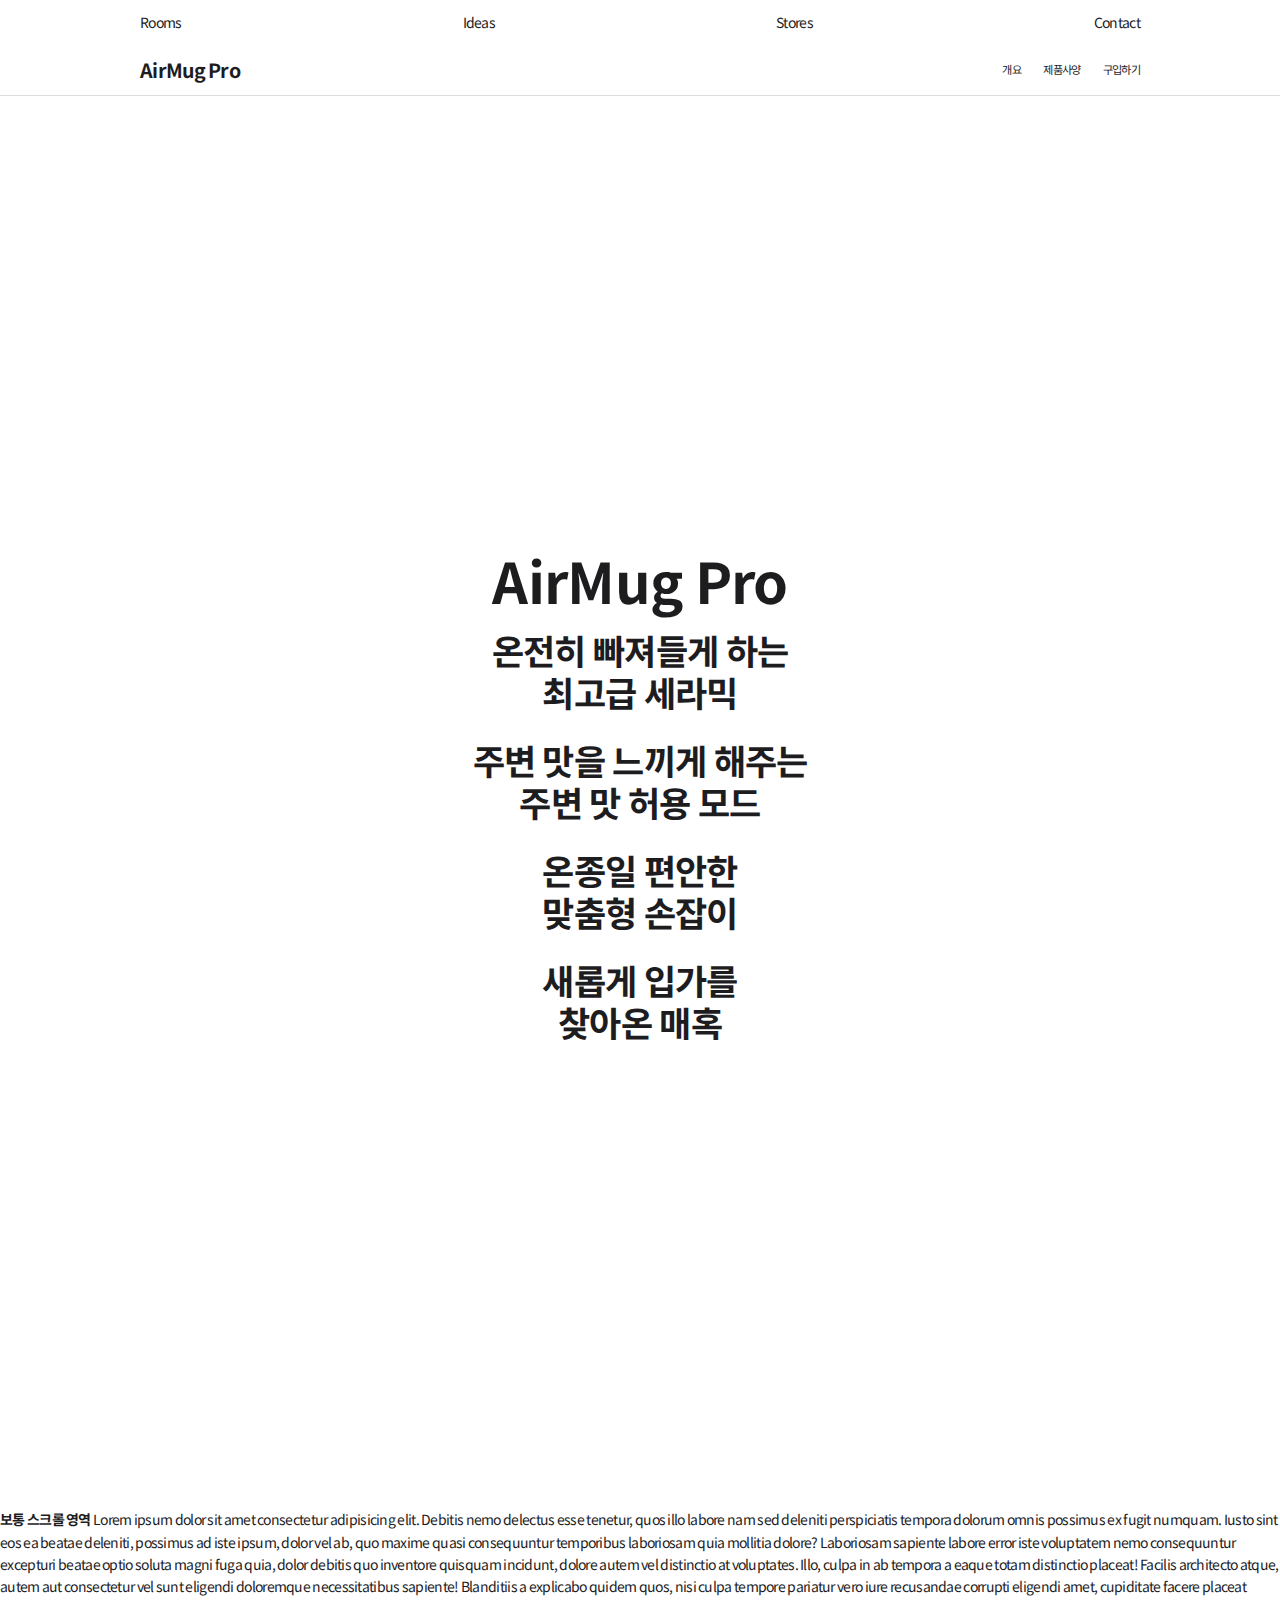
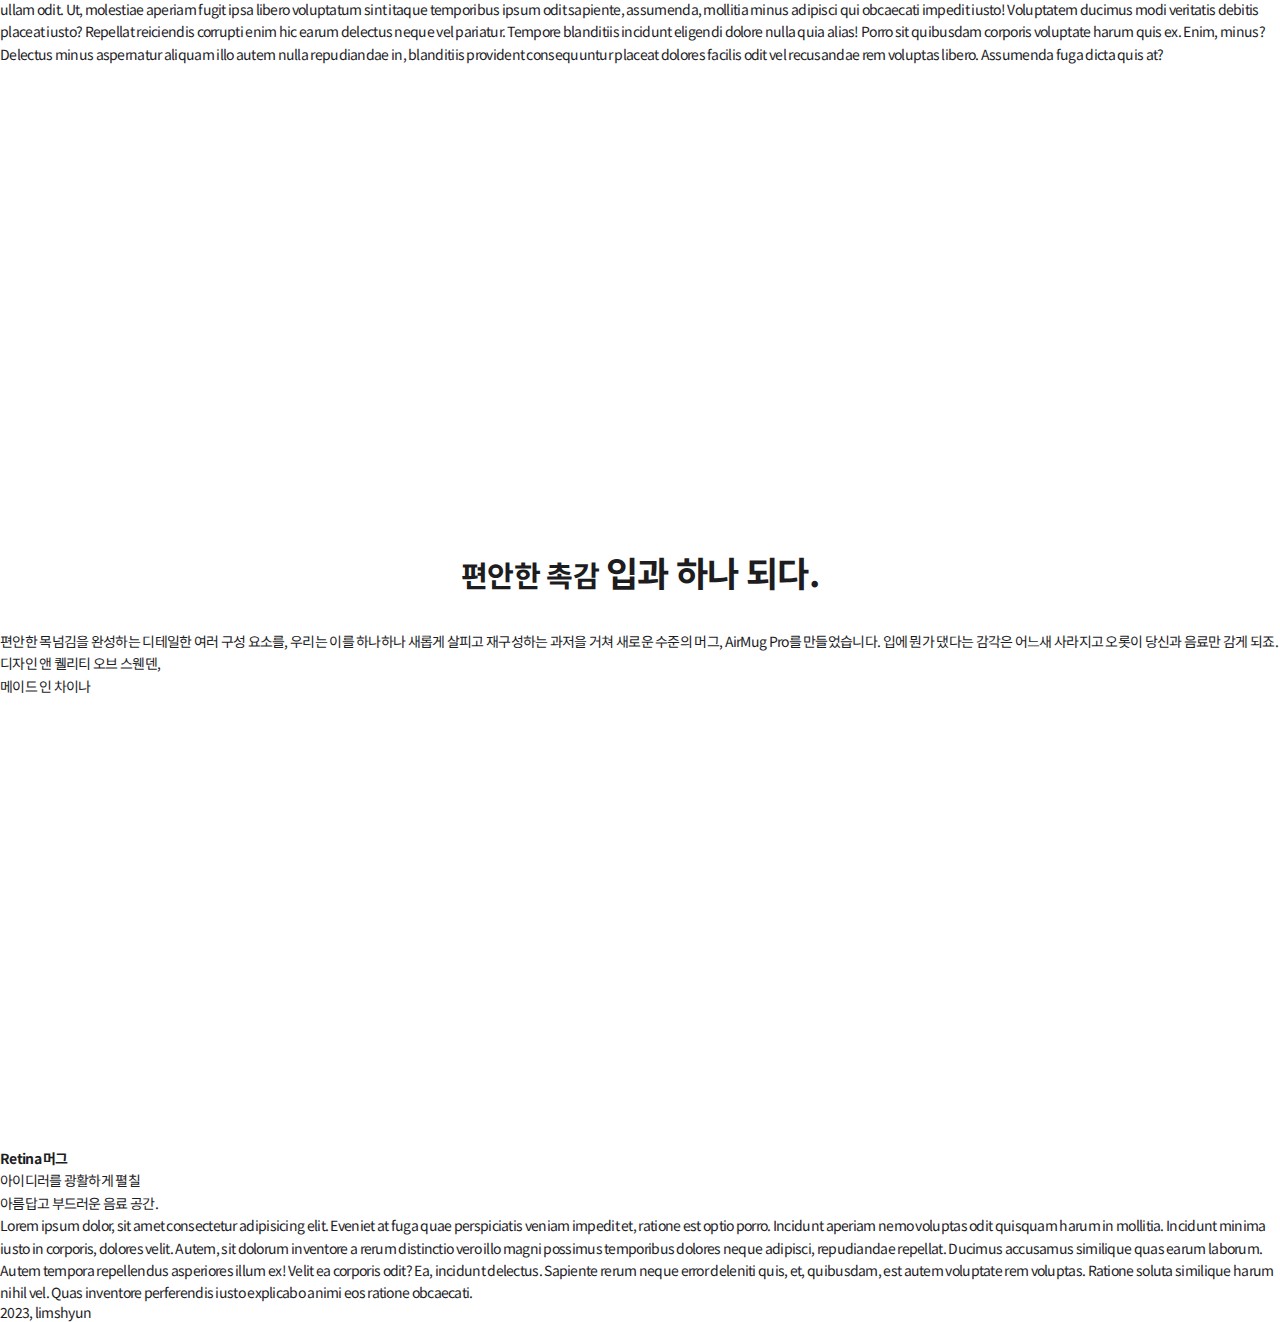
==== apple-clone/index.html @ f014270f "스크롤 인터렉션 구현 작업중" ====
<!DOCTYPE html>
<html>

<head>
    <meta charset="UTF-8">
    <meta name="viewport" content="width=device-width, initial-scale=1.0">
    <meta http-equiv="X-UA-Compatible" content="IE=edge">
    <title>AirMug Pro</title>
    <link rel="preconnect" href="https://fonts.googleapis.com">
    <link rel="preconnect" href="https://fonts.gstatic.com" crossorigin>
    <link href="https://fonts.googleapis.com/css2?family=Noto+Sans+KR:wght@400;900&display=swap" rel="stylesheet">
    <link rel="stylesheet" href="default.css">
    <link rel="stylesheet" href="main.css">
</head>

<body>
    <div class="container">
        <nav class="global-nav">
            <div class="global-nav-links">
                <a href="" class="global-nav-item">Rooms</a>
                <a href="" class="global-nav-item">Ideas</a>
                <a href="" class="global-nav-item">Stores</a>
                <a href="" class="global-nav-item">Contact</a>
            </div>
        </nav>
        <nav class="local-nav">
            <div class="local-nav-links">
                <a href="#" class="product-name">AirMug Pro</a>
                <a href="#">개요</a>
                <a href="#">제품사양</a>
                <a href="#">구입하기</a>
            </div>
        </nav>

        <!-- 첫 번째 섹션 -->
        <section class="scroll-section" id="scroll-section-0">
            <h1>AirMug Pro</h1>
            <div class="sticky-elem main-massage">
                <p>온전히 빠져들게 하는<br>최고급 세라믹</p>
            </div>
            <div class="sticky-elem main-massage">
                <p>주변 맛을 느끼게 해주는<br>주변 맛 허용 모드</p>
            </div>
            <div class="sticky-elem main-massage">
                <p>온종일 편안한<br>맞춤형 손잡이</p>
            </div>
            <div class="sticky-elem main-massage">
                <p>새롭게 입가를<br>찾아온 매혹</p>
            </div>
        </section>
    
         <!-- 두 번째 섹션 -->
        <section class="scroll-section" id="scroll-section-1">
            <p>
                <strong>보통 스크롤 영역</strong>
                Lorem ipsum dolor sit amet consectetur adipisicing elit. Debitis nemo delectus esse tenetur, quos illo labore nam sed deleniti perspiciatis tempora dolorum omnis possimus ex fugit numquam. Iusto sint eos ea beatae deleniti, possimus ad iste ipsum, dolor vel ab, quo maxime quasi consequuntur temporibus laboriosam quia mollitia dolore? Laboriosam sapiente labore error iste voluptatem nemo consequuntur excepturi beatae optio soluta magni fuga quia, dolor debitis quo inventore quisquam incidunt, dolore autem vel distinctio at voluptates. Illo, culpa in ab tempora a eaque totam distinctio placeat! Facilis architecto atque, autem aut consectetur vel sunt eligendi doloremque necessitatibus sapiente! Blanditiis a explicabo quidem quos, nisi culpa tempore pariatur vero iure recusandae corrupti eligendi amet, cupiditate facere placeat ullam odit. Ut, molestiae aperiam fugit ipsa libero voluptatum sint itaque temporibus ipsum odit sapiente, assumenda, mollitia minus adipisci qui obcaecati impedit iusto! Voluptatem ducimus modi veritatis debitis placeat iusto? Repellat reiciendis corrupti enim hic earum delectus neque vel pariatur. Tempore blanditiis incidunt eligendi dolore nulla quia alias! Porro sit quibusdam corporis voluptate harum quis ex. Enim, minus? Delectus minus aspernatur aliquam illo autem nulla repudiandae in, blanditiis provident consequuntur placeat dolores facilis odit vel recusandae rem voluptas libero. Assumenda fuga dicta quis at?
            </p>
        </section>

         <!-- 세 번째 섹션 -->
        <section class="scroll-section" id="scroll-section-2">
            <div class="stick-elem main-massage">
                <p>
                    <small>편안한 촉감</small>
                    입과 하나 되다.
                </p>
            </div>
            <div class="stick-elem desc-massage">
                <p>
                    편안한 목넘김을 완성하는 디테일한 여러 구성 요소를, 우리는 이를 하나하나 새롭게 살피고 재구성하는 과저을 거쳐 새로운 수준의 머그, AirMug Pro를 만들었습니다. 입에 뭔가 댔다는 감각은 어느새 사라지고 오롯이 당신과 음료만 감게 되죠.
                </p>
                <div class="pin"></div>
            </div>
            <div class="stick-elem desc-massage">
                <p>
                    디자인 앤 퀠리티 오브 스웬덴,<br>메이드 인 차이나
                </p>
                <div class="pin"></div>
            </div>
        </section>

         <!-- 네 번째 섹션 -->
        <section class="scroll-section" id="scroll-section-3">
            <p class="mid-massage">
                <strong>Retina 머그</strong><br>
                아이디러를 광활하게 펼칠<br>
                아름답고 부드러운 음료 공간.
            </p>
            <p class="canvas-caption">
                Lorem ipsum dolor, sit amet consectetur adipisicing elit. Eveniet at fuga quae perspiciatis veniam impedit et, ratione est optio porro. Incidunt aperiam nemo voluptas odit quisquam harum in mollitia. Incidunt minima iusto in corporis, dolores velit. Autem, sit dolorum inventore a rerum distinctio vero illo magni possimus temporibus dolores neque adipisci, repudiandae repellat. Ducimus accusamus similique quas earum laborum. Autem tempora repellendus asperiores illum ex! Velit ea corporis odit? Ea, incidunt delectus. Sapiente rerum neque error deleniti quis, et, quibusdam, est autem voluptate rem voluptas. Ratione soluta similique harum nihil vel. Quas inventore perferendis iusto explicabo animi eos ratione obcaecati.
            </p>
        </section>
        <footer class="footer">
            2023, limshyun
        </footer>
    </div>
</body>

</html>
---- apple-clone/default.css ----
@charset 'utf-8';

html {
	font-family: 'Apple SD Gothic Neo', Roboto, 'Noto Sans KR', NanumGothic, 'Malgun Gothic', sans-serif;
	line-height: 1.2;
    word-wrap: break-word;
}
body {
	-webkit-font-smoothing: antialiased;
}
html, body, div, span, applet, object, iframe,
h1, h2, h3, h4, h5, h6, p, blockquote, pre,
a, abbr, acronym, address, big, cite, code,
del, dfn, em, img, ins, kbd, q, s, samp,
small, strike, strong, sub, sup, tt, var,
b, u, i, center,
dl, dt, dd, ol, ul, li,
fieldset, form, label, legend,
table, caption, tbody, tfoot, thead, tr, th, td,
article, aside, canvas, details, embed,
figure, figcaption, footer, header, hgroup,
menu, nav, output, ruby, section, summary,
time, mark, audio, video {
	margin: 0;
	padding: 0;
	border: 0;
}
article, aside, details, figcaption, figure, footer, header, hgroup, menu, nav, section {
	display: block;
}
div, span, article, section, header, footer, aside, p, ul, li, fieldset, legend, label, a, nav, form {
	box-sizing: border-box;
}
ol, ul, li {
	list-style: none;
}
table {
	border-collapse: collapse;
	border-spacing: 0;
}
img {
	max-width: 100%;
	height: auto;
	border: 0;
}
button {
	border: 0;
	background: transparent;
	cursor: pointer;
}
---- apple-clone/main.css ----
@charset 'utf-8';

html {
    font-family: 'Noto Sans KR', sans-serif;
    font-size: 14px;
}

body {
    overflow-x: hidden;
    color: rgb(29, 29, 31);
    letter-spacing: -0.05em;
    background: white;
}

p {
    line-height: 1.6;
}
a {
    color: rgb(29, 29, 31);
    text-decoration: none;
}

.global-nav {
    height: 44px;
    padding: 0 1rem;
}
.local-nav {
    height: 52px;
    border-bottom: 1px solid #ddd;
    padding: 0 1rem;
}
.global-nav-links,
.local-nav-links {
    display: flex;
    align-items: center;
    max-width: 1000px;
    height: 100%;
    margin: 0 auto;
}

.global-nav-links {
    justify-content: space-between;
}

.local-nav-links .product-name {
    margin-right: auto;
    font-size: 1.4em;
    font-weight: bold;
}
.local-nav-links a{
    font-size: 0.8em;
}

.local-nav-links a:not(.product-name) {
    margin-left: 2em;
}
.scroll-section {
    padding-top: 50vh;
}

#scroll-section-0 h1 {
    font-size: 4rem;
    text-align: center;
}

.main-massage {
    display: flex;
    align-items: center;
    justify-content: center;
    margin: 5px 0;
    height: 3em;
    font-size: 2.5rem;
}

.main-massage p {
    font-weight: bold;
    text-align: center;
    line-height: 1.2;
}
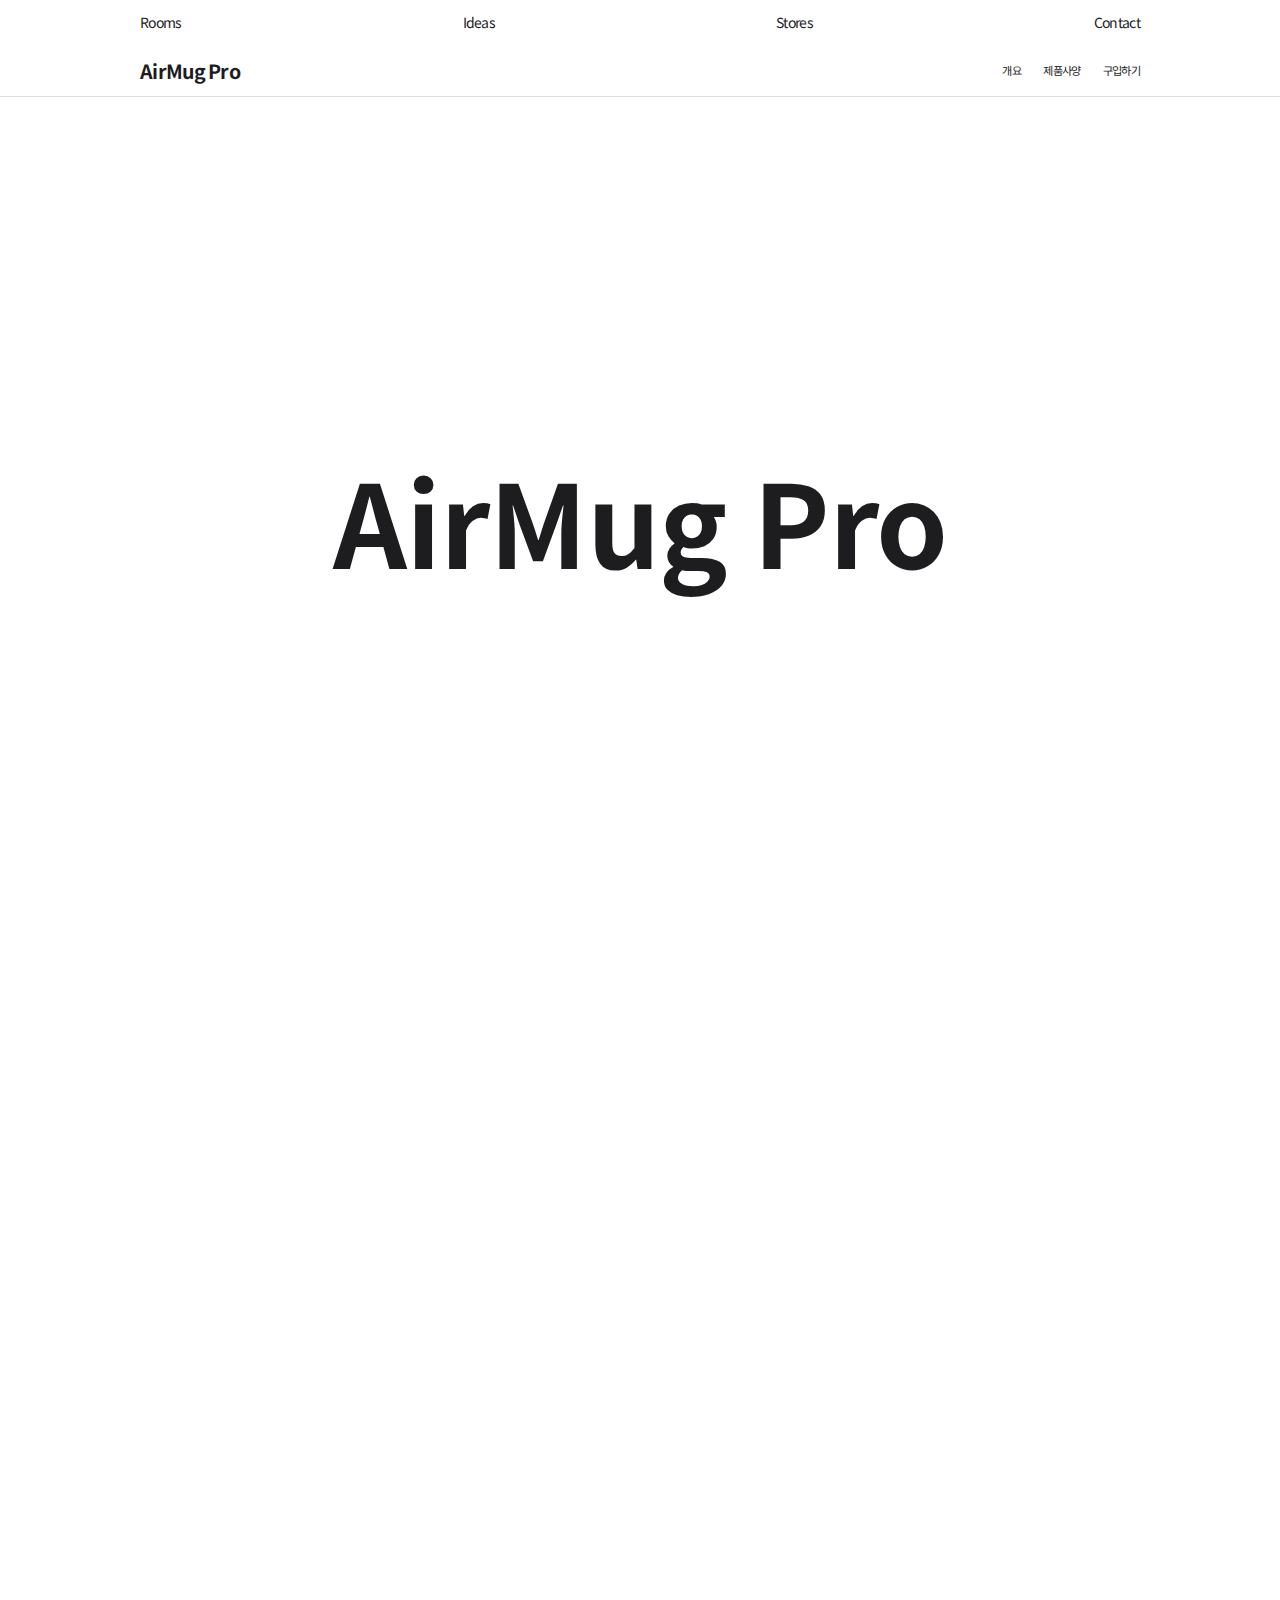
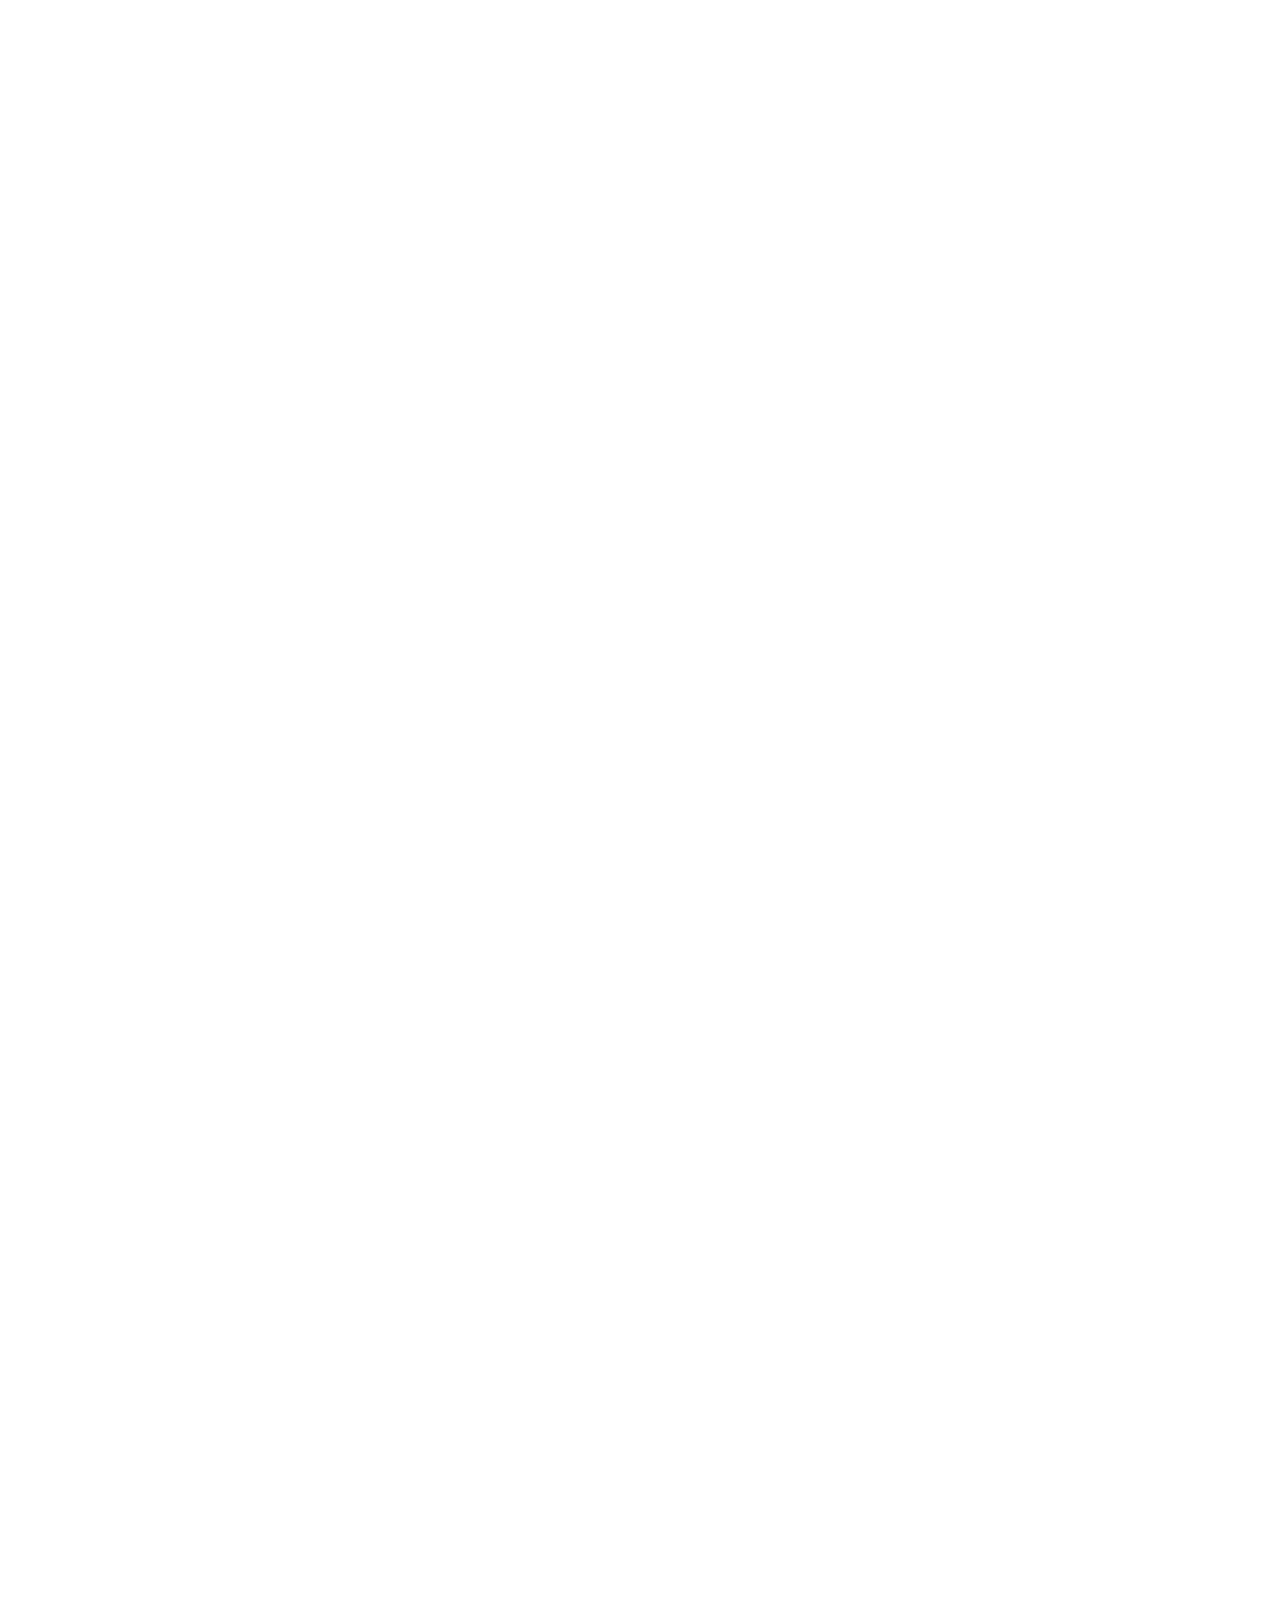
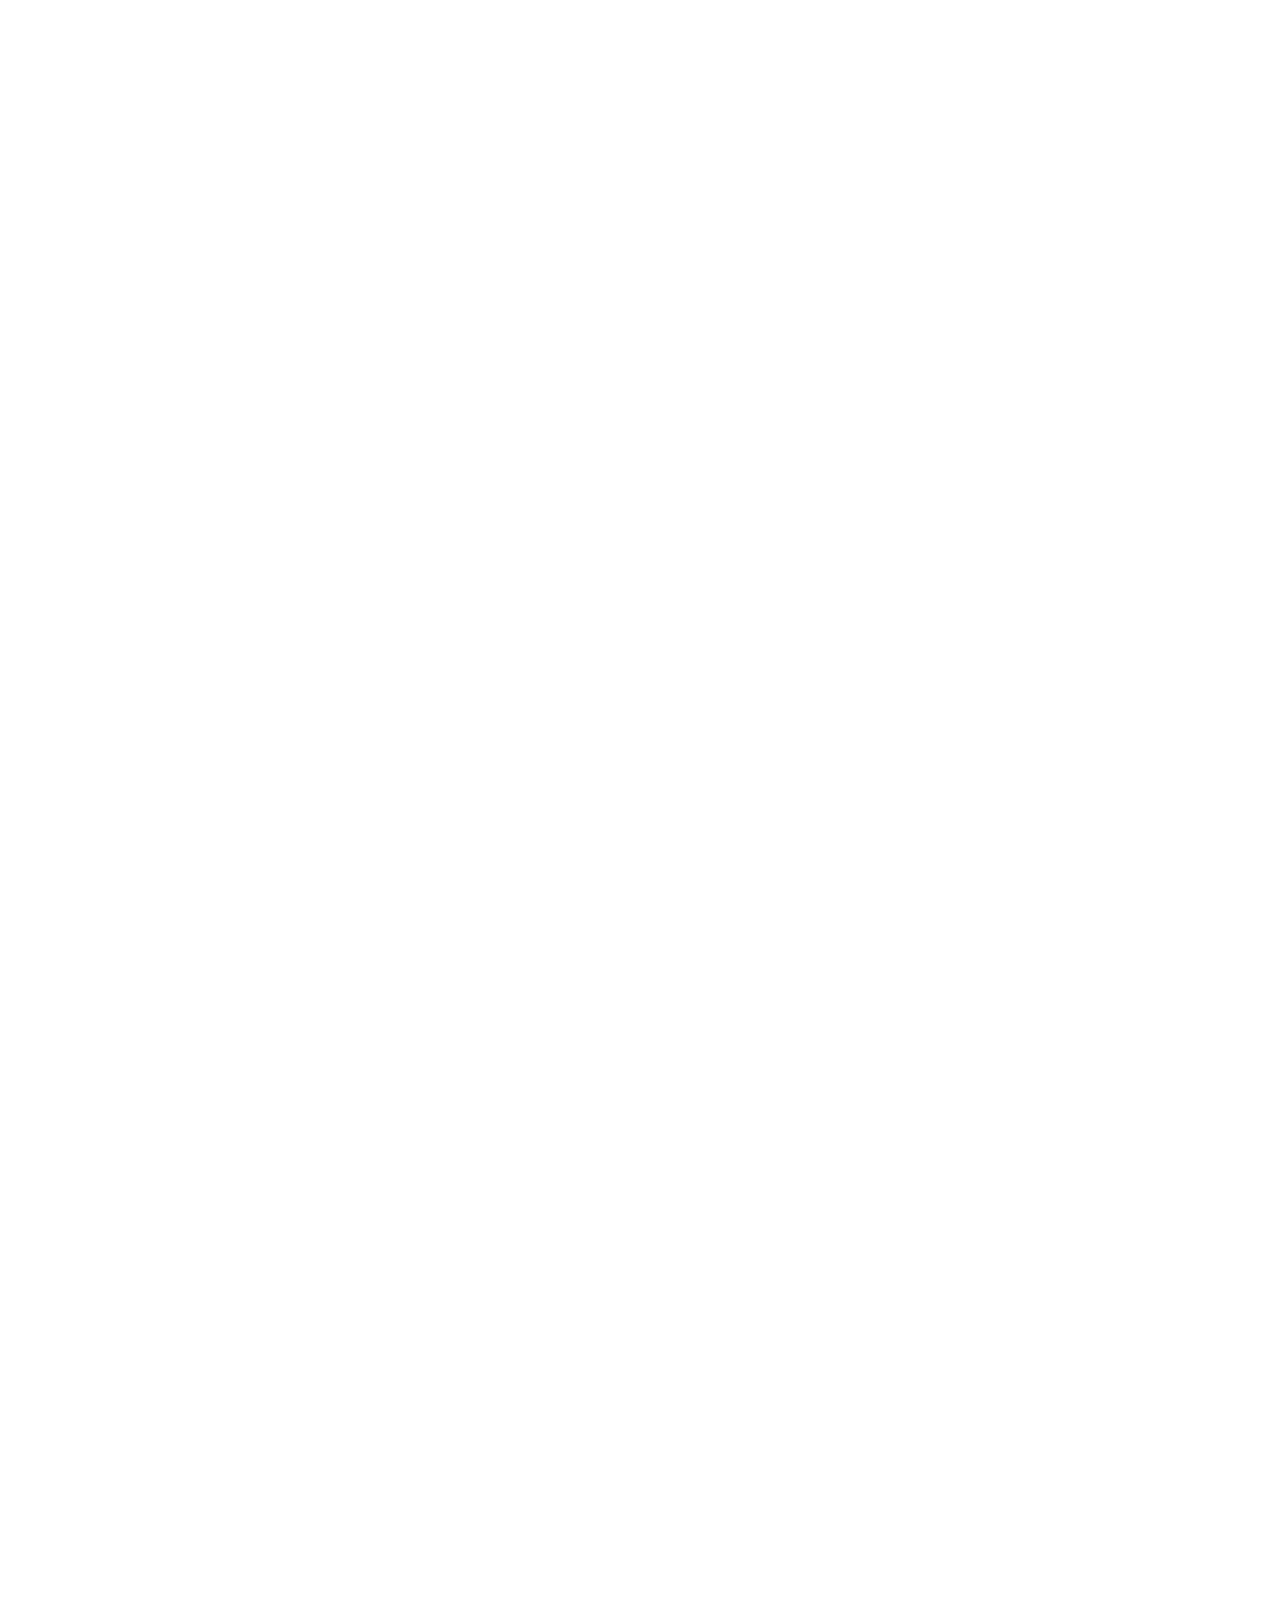
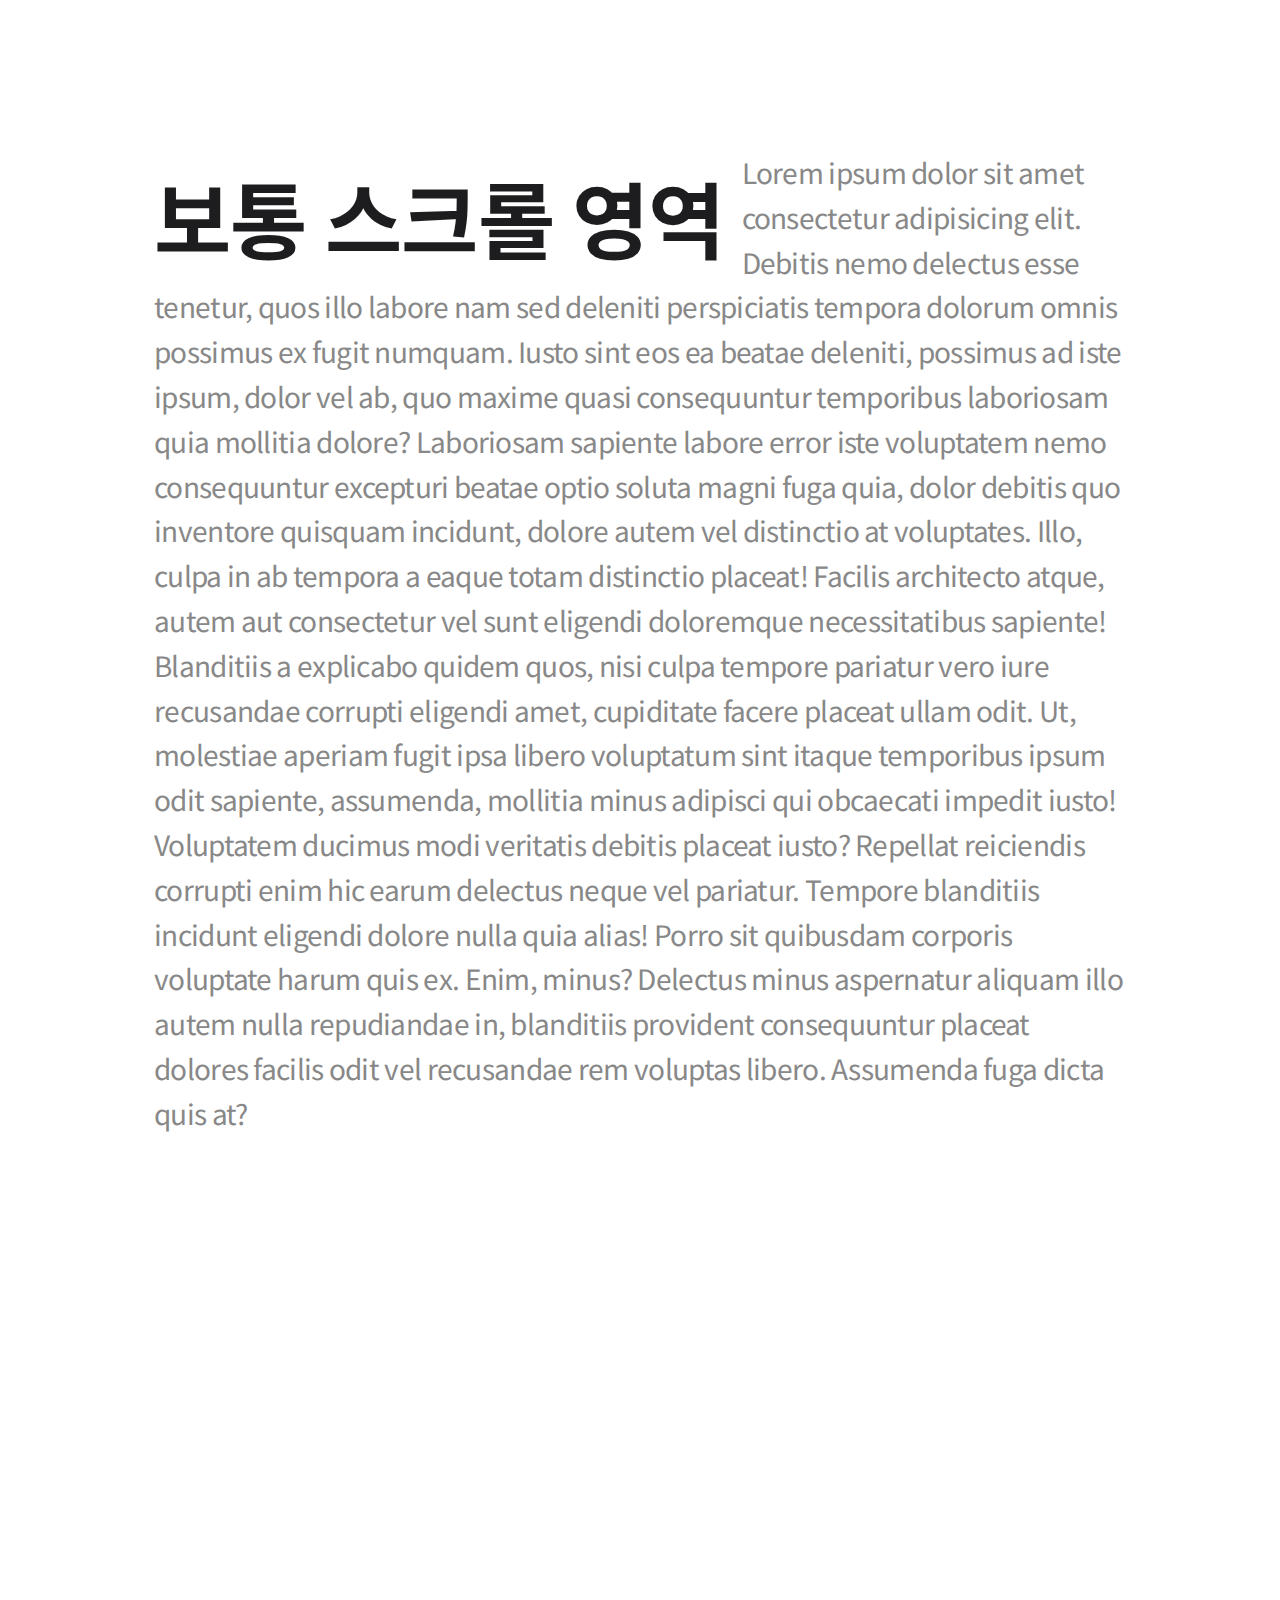
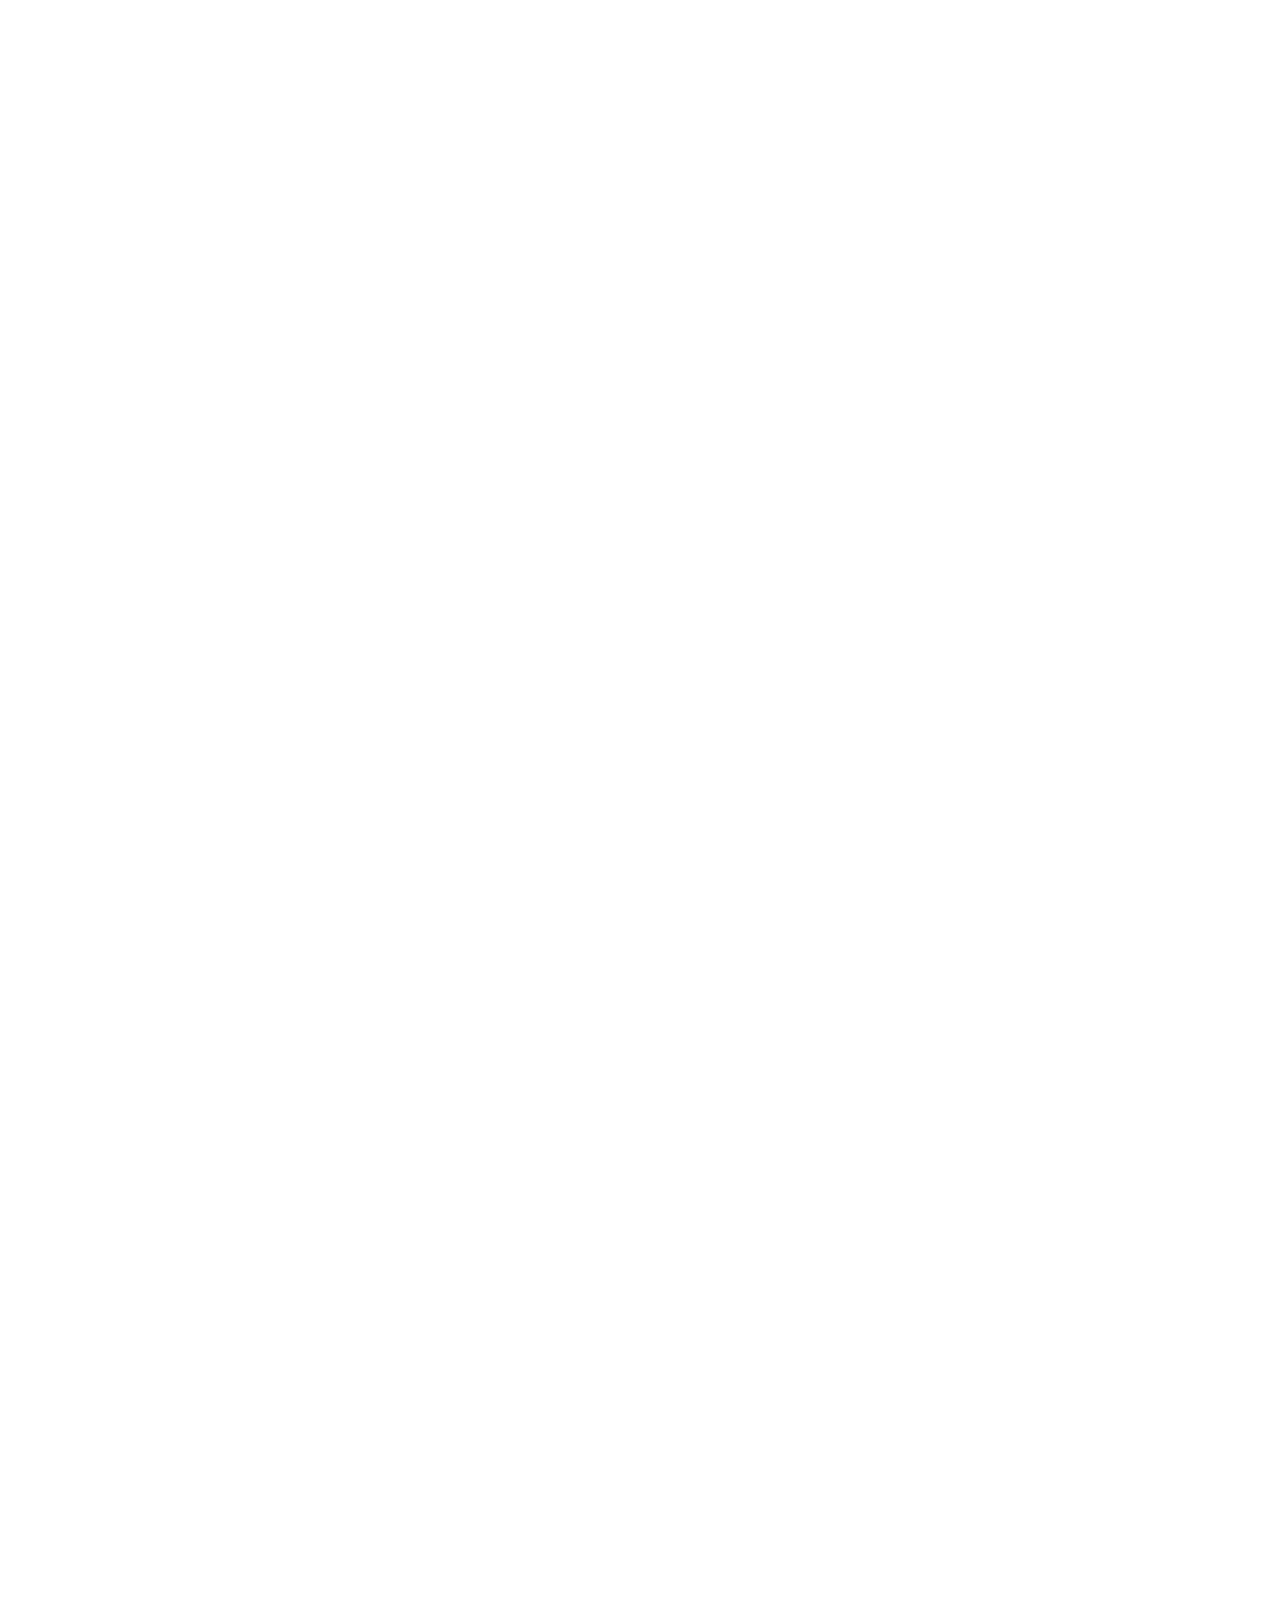
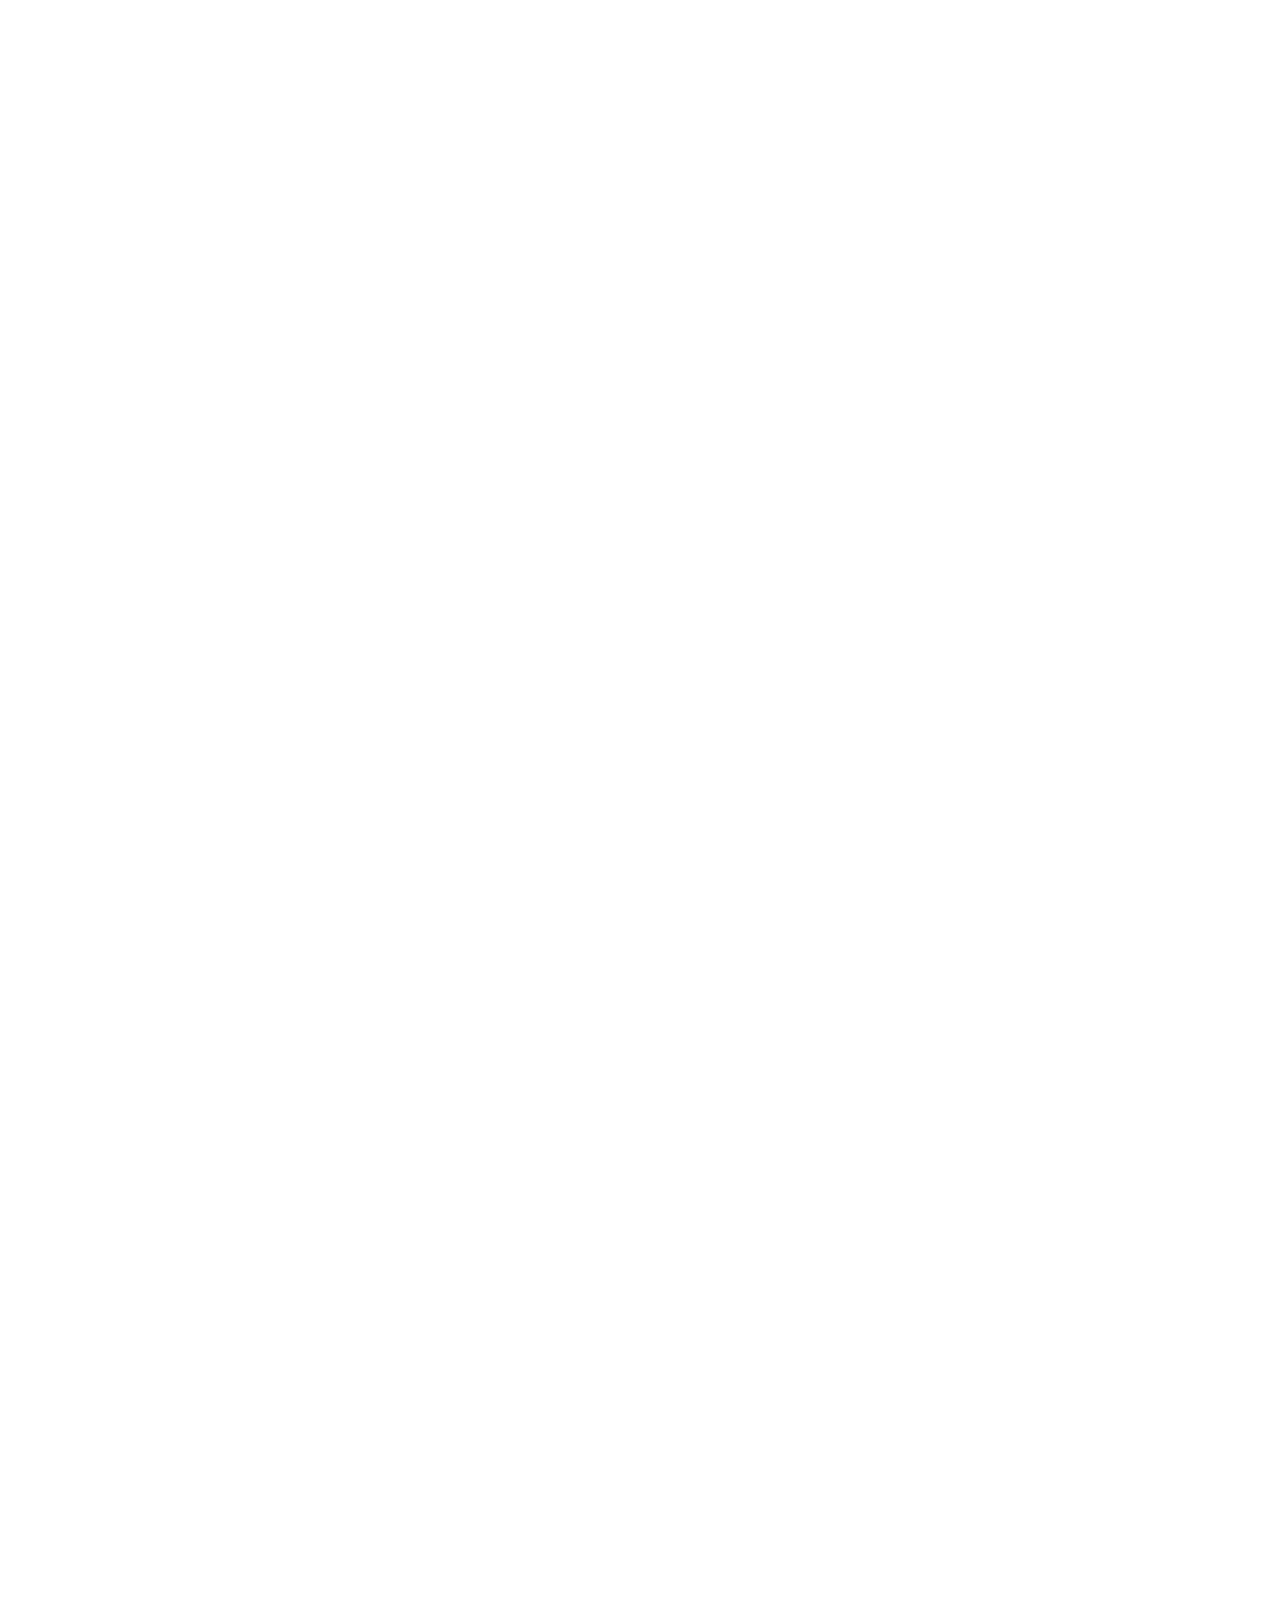
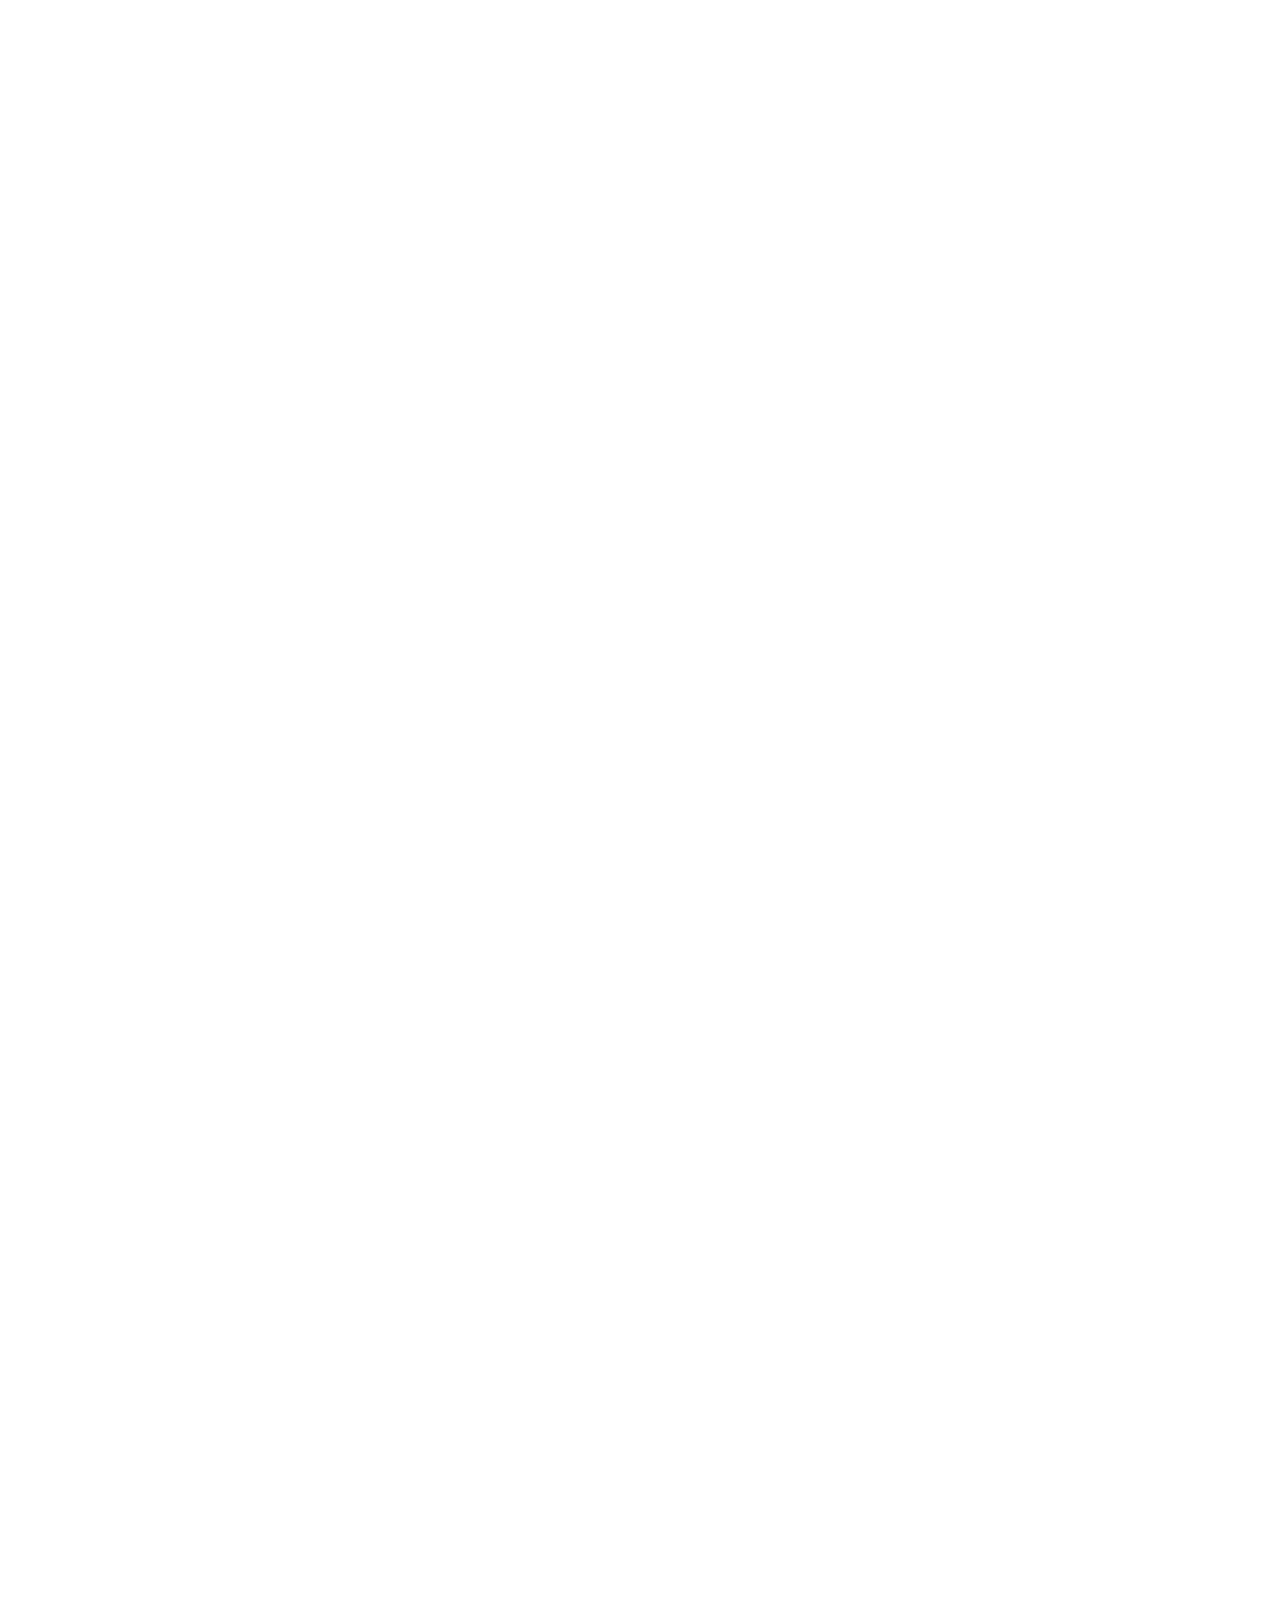
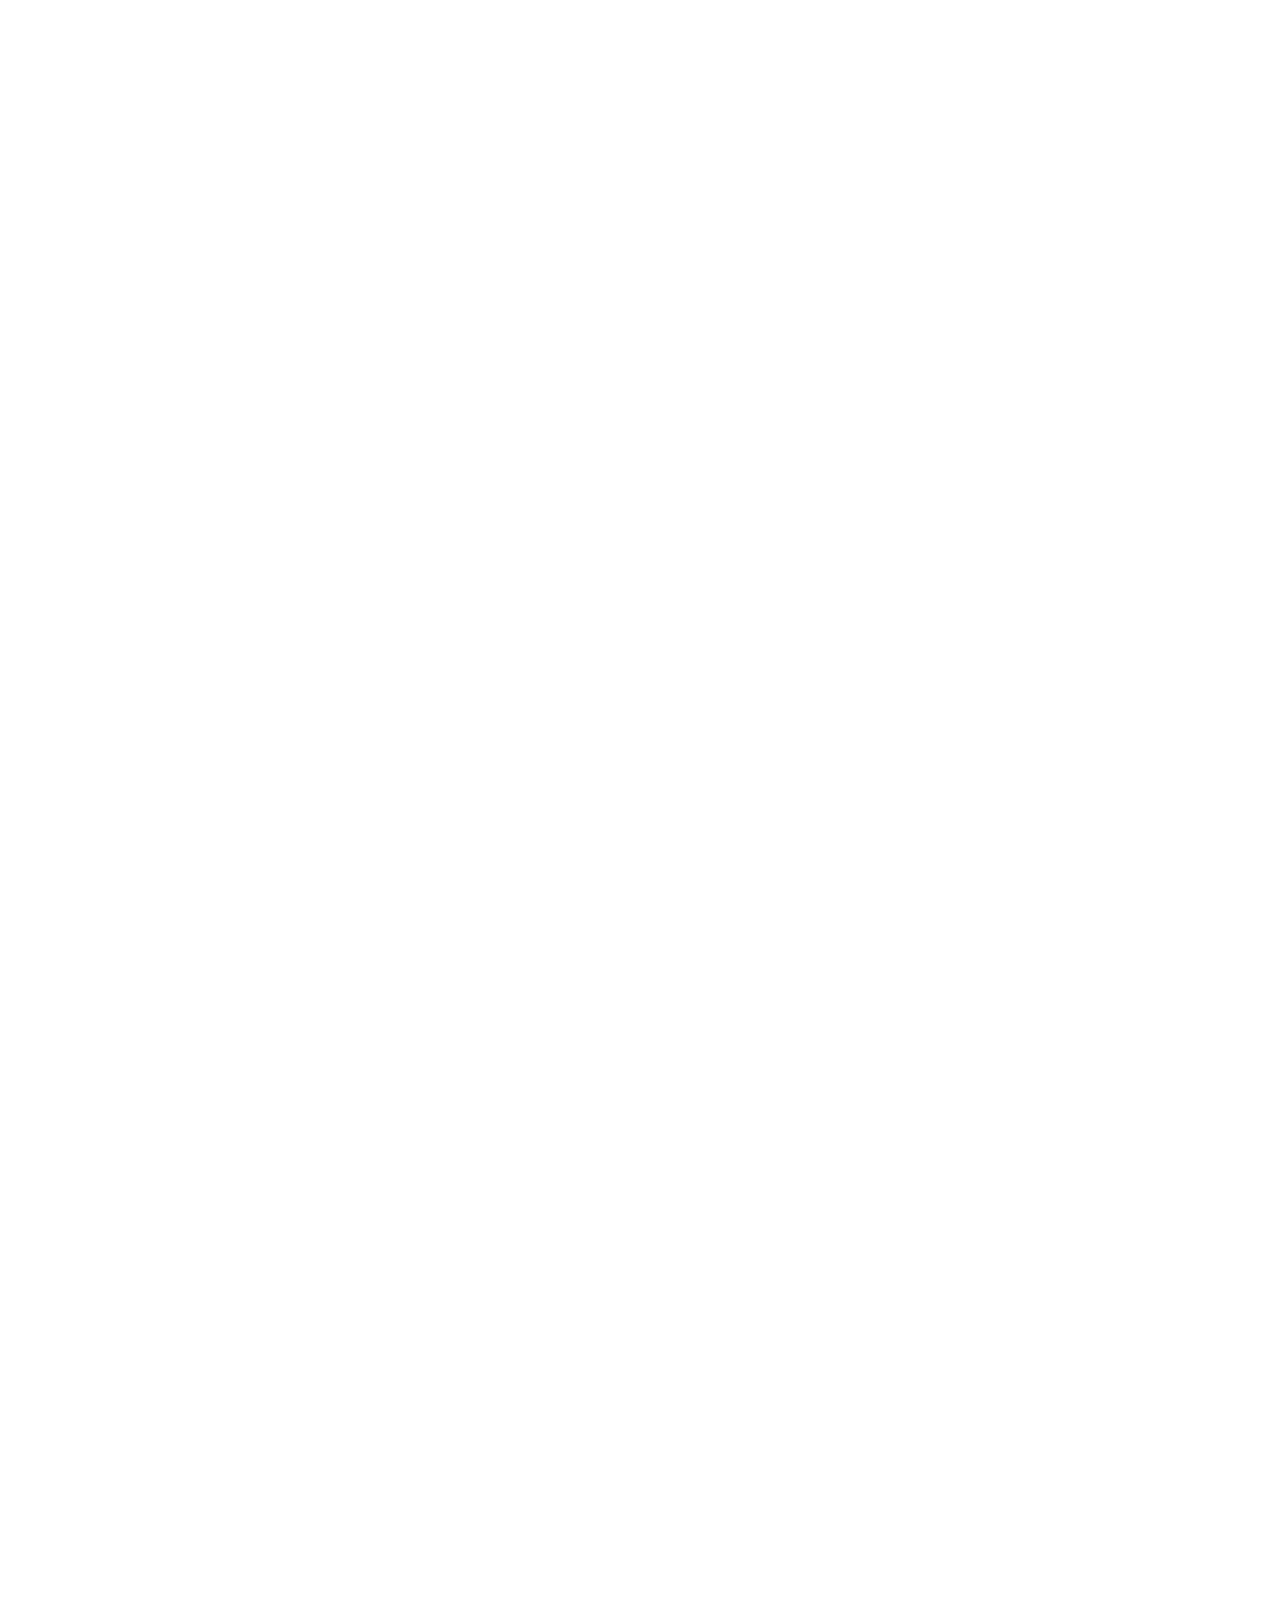
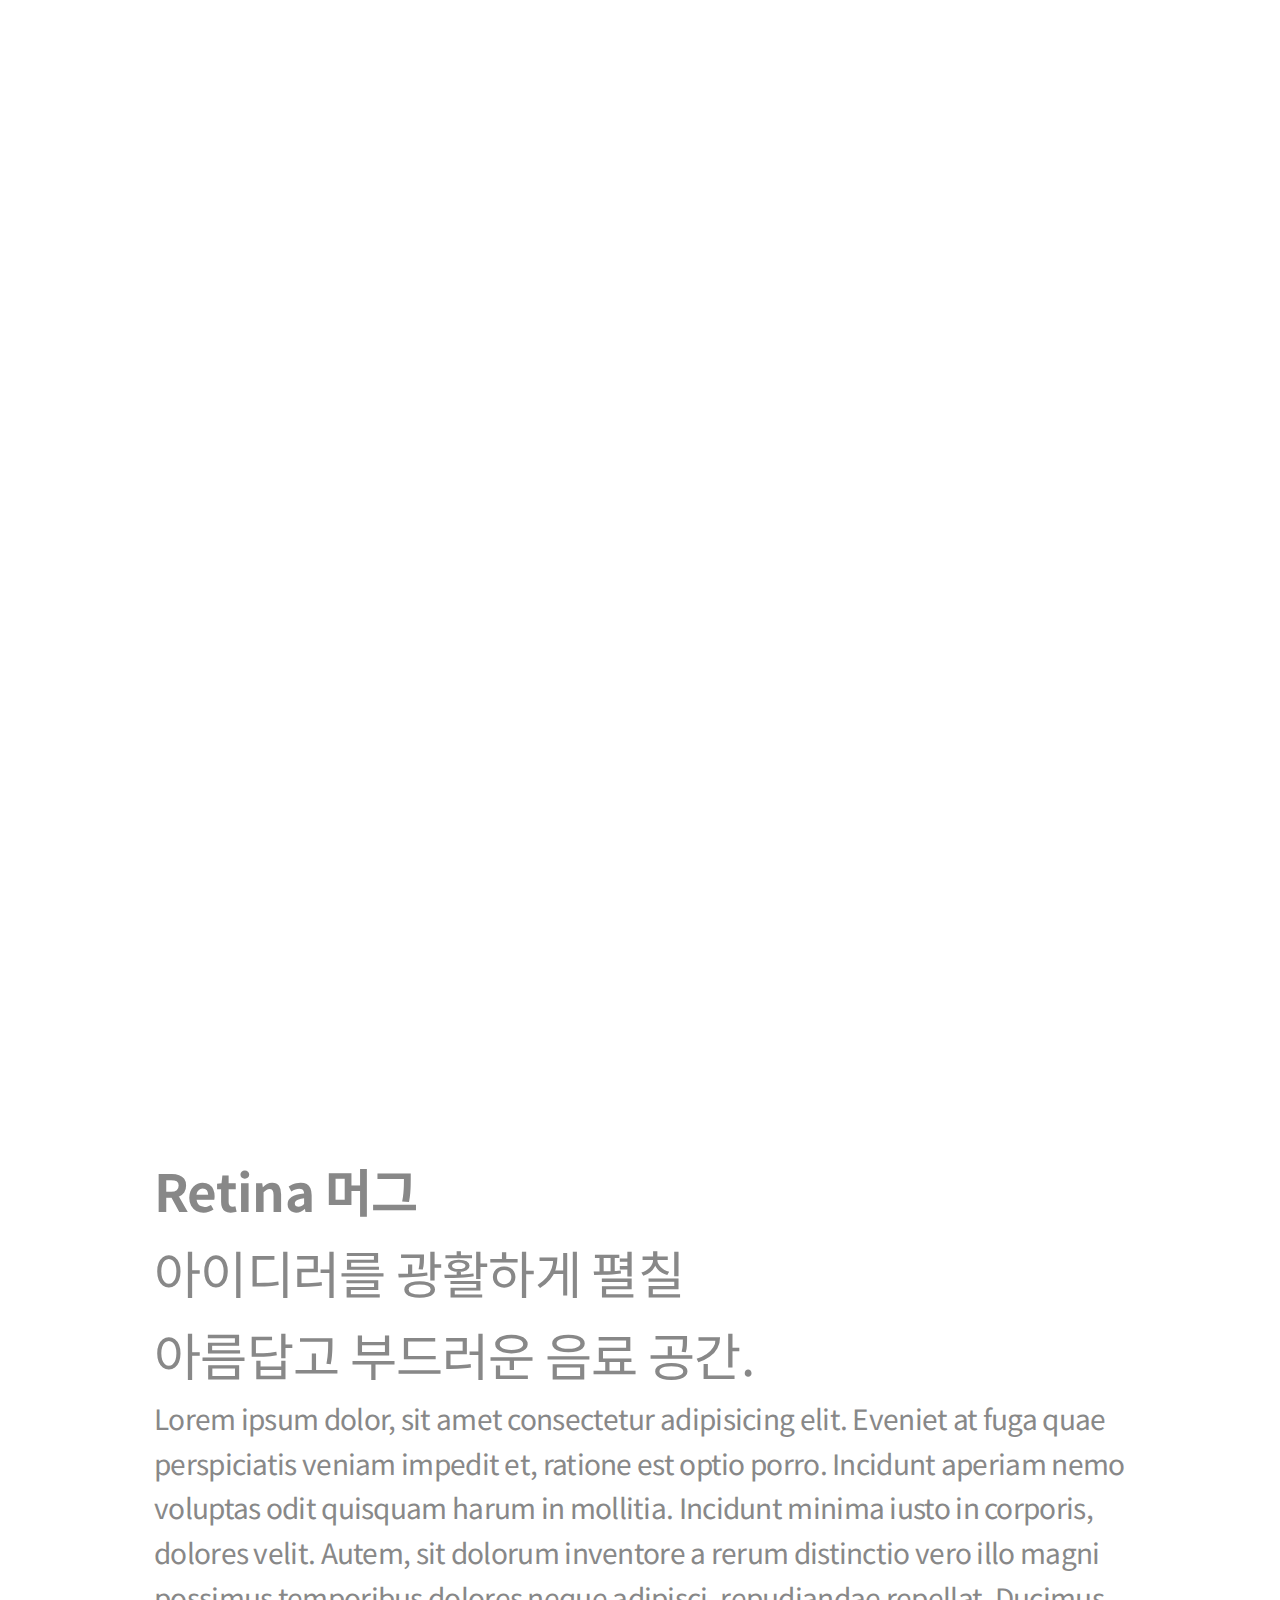
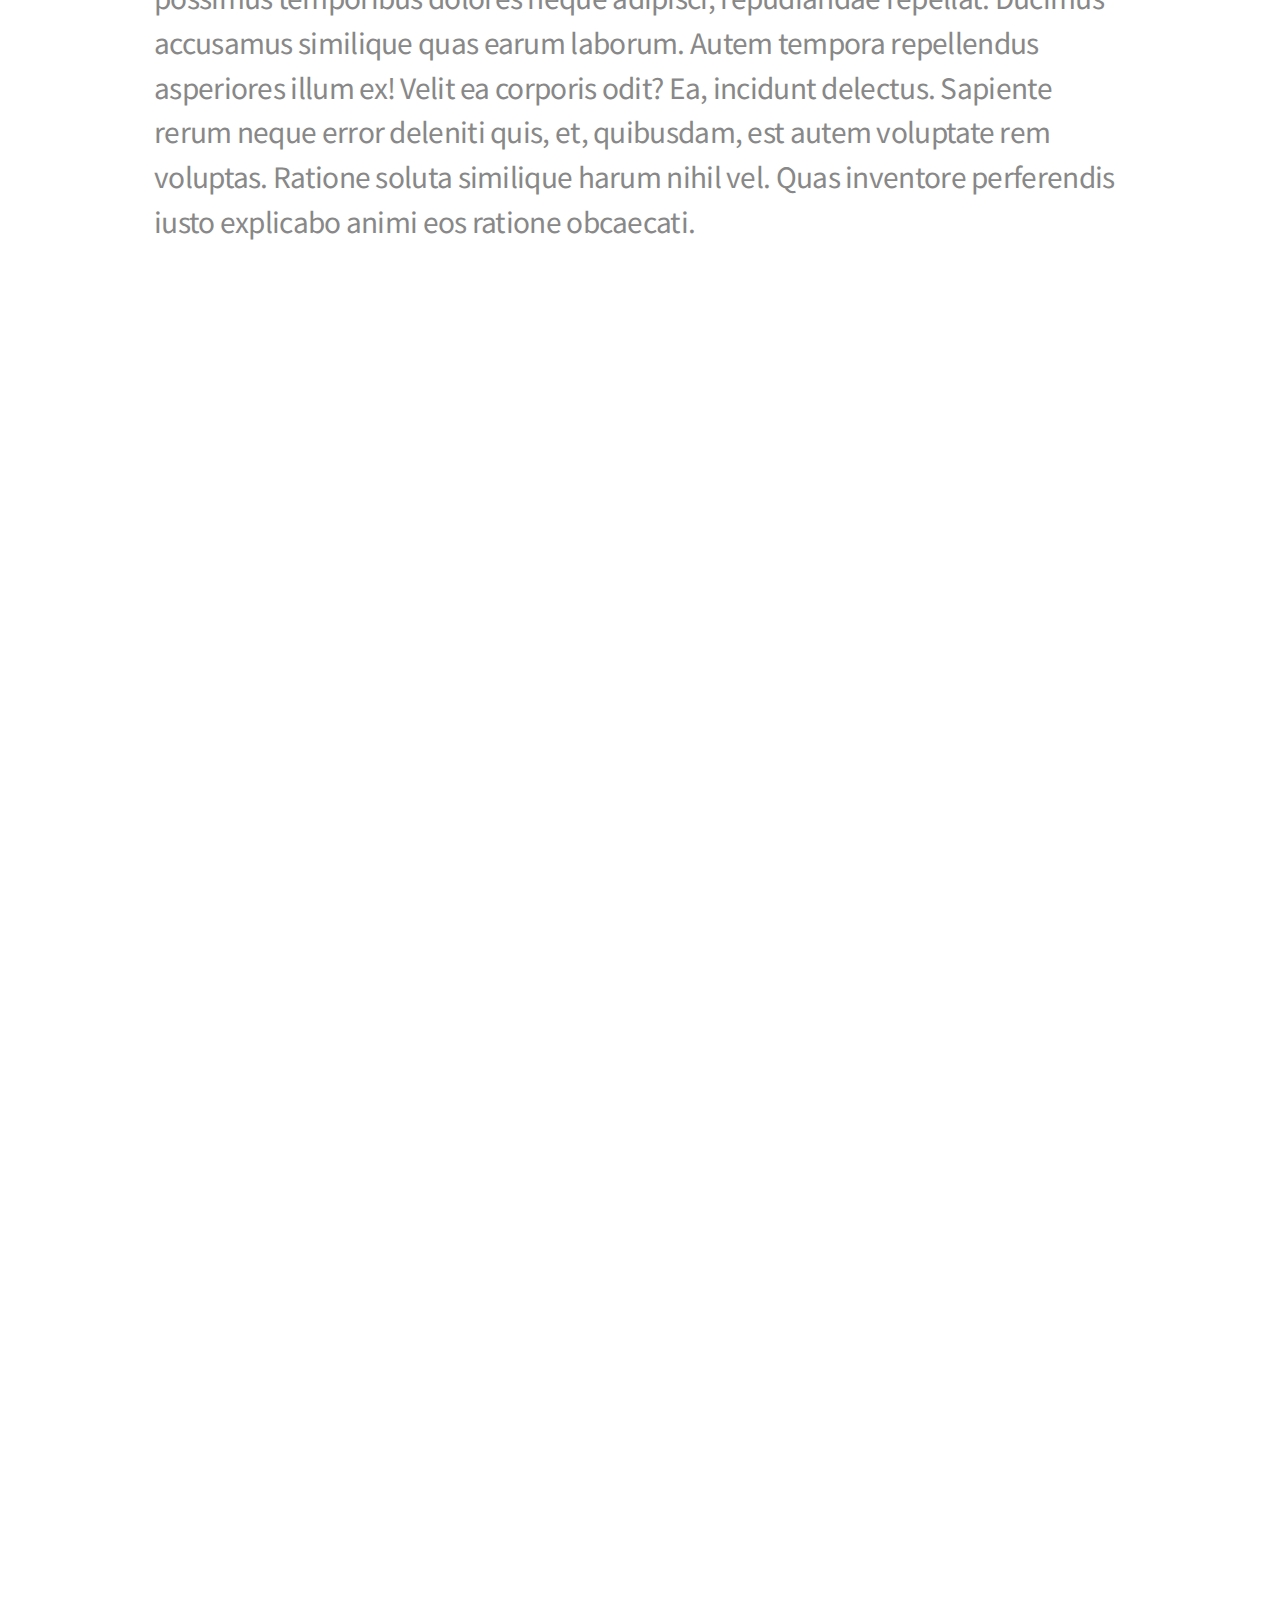
==== commit 8ec6f0fc: "스크롤 인터렉션 작업 완료" ====
--- a/apple-clone/index.html
+++ b/apple-clone/index.html
@@ -9,8 +9,8 @@
     <link rel="preconnect" href="https://fonts.googleapis.com">
     <link rel="preconnect" href="https://fonts.gstatic.com" crossorigin>
     <link href="https://fonts.googleapis.com/css2?family=Noto+Sans+KR:wght@400;900&display=swap" rel="stylesheet">
-    <link rel="stylesheet" href="default.css">
-    <link rel="stylesheet" href="main.css">
+    <link rel="stylesheet" href="css/default.css">
+    <link rel="stylesheet" href="css/main.css">
 </head>
 
 <body>
@@ -35,23 +35,23 @@
         <!-- 첫 번째 섹션 -->
         <section class="scroll-section" id="scroll-section-0">
             <h1>AirMug Pro</h1>
-            <div class="sticky-elem main-massage">
+            <div class="sticky-elem main-message a">
                 <p>온전히 빠져들게 하는<br>최고급 세라믹</p>
             </div>
-            <div class="sticky-elem main-massage">
+            <!-- <div class="sticky-elem main-message b">
                 <p>주변 맛을 느끼게 해주는<br>주변 맛 허용 모드</p>
             </div>
-            <div class="sticky-elem main-massage">
+            <div class="sticky-elem main-message c">
                 <p>온종일 편안한<br>맞춤형 손잡이</p>
             </div>
-            <div class="sticky-elem main-massage">
+            <div class="sticky-elem main-message d">
                 <p>새롭게 입가를<br>찾아온 매혹</p>
-            </div>
+            </div> -->
         </section>
     
          <!-- 두 번째 섹션 -->
         <section class="scroll-section" id="scroll-section-1">
-            <p>
+            <p class="description">
                 <strong>보통 스크롤 영역</strong>
                 Lorem ipsum dolor sit amet consectetur adipisicing elit. Debitis nemo delectus esse tenetur, quos illo labore nam sed deleniti perspiciatis tempora dolorum omnis possimus ex fugit numquam. Iusto sint eos ea beatae deleniti, possimus ad iste ipsum, dolor vel ab, quo maxime quasi consequuntur temporibus laboriosam quia mollitia dolore? Laboriosam sapiente labore error iste voluptatem nemo consequuntur excepturi beatae optio soluta magni fuga quia, dolor debitis quo inventore quisquam incidunt, dolore autem vel distinctio at voluptates. Illo, culpa in ab tempora a eaque totam distinctio placeat! Facilis architecto atque, autem aut consectetur vel sunt eligendi doloremque necessitatibus sapiente! Blanditiis a explicabo quidem quos, nisi culpa tempore pariatur vero iure recusandae corrupti eligendi amet, cupiditate facere placeat ullam odit. Ut, molestiae aperiam fugit ipsa libero voluptatum sint itaque temporibus ipsum odit sapiente, assumenda, mollitia minus adipisci qui obcaecati impedit iusto! Voluptatem ducimus modi veritatis debitis placeat iusto? Repellat reiciendis corrupti enim hic earum delectus neque vel pariatur. Tempore blanditiis incidunt eligendi dolore nulla quia alias! Porro sit quibusdam corporis voluptate harum quis ex. Enim, minus? Delectus minus aspernatur aliquam illo autem nulla repudiandae in, blanditiis provident consequuntur placeat dolores facilis odit vel recusandae rem voluptas libero. Assumenda fuga dicta quis at?
             </p>
@@ -59,19 +59,19 @@
 
          <!-- 세 번째 섹션 -->
         <section class="scroll-section" id="scroll-section-2">
-            <div class="stick-elem main-massage">
+            <div class="stick-elem main-message">
                 <p>
                     <small>편안한 촉감</small>
                     입과 하나 되다.
                 </p>
             </div>
-            <div class="stick-elem desc-massage">
+            <div class="sticky-elem desc-message">
                 <p>
                     편안한 목넘김을 완성하는 디테일한 여러 구성 요소를, 우리는 이를 하나하나 새롭게 살피고 재구성하는 과저을 거쳐 새로운 수준의 머그, AirMug Pro를 만들었습니다. 입에 뭔가 댔다는 감각은 어느새 사라지고 오롯이 당신과 음료만 감게 되죠.
                 </p>
                 <div class="pin"></div>
             </div>
-            <div class="stick-elem desc-massage">
+            <div class="sticky-elem desc-message">
                 <p>
                     디자인 앤 퀠리티 오브 스웬덴,<br>메이드 인 차이나
                 </p>
@@ -81,7 +81,7 @@
 
          <!-- 네 번째 섹션 -->
         <section class="scroll-section" id="scroll-section-3">
-            <p class="mid-massage">
+            <p class="mid-message">
                 <strong>Retina 머그</strong><br>
                 아이디러를 광활하게 펼칠<br>
                 아름답고 부드러운 음료 공간.
@@ -94,6 +94,7 @@
             2023, limshyun
         </footer>
     </div>
+    <script src="js/main.js"></script>
 </body>
 
 </html>--- a/apple-clone/css/default.css
+++ b/apple-clone/css/default.css
@@ -0,0 +1,50 @@
+@charset 'utf-8';
+
+html {
+	font-family: 'Apple SD Gothic Neo', Roboto, 'Noto Sans KR', NanumGothic, 'Malgun Gothic', sans-serif;
+	line-height: 1.2;
+    word-wrap: break-word;
+}
+body {
+	-webkit-font-smoothing: antialiased;
+}
+html, body, div, span, applet, object, iframe,
+h1, h2, h3, h4, h5, h6, p, blockquote, pre,
+a, abbr, acronym, address, big, cite, code,
+del, dfn, em, img, ins, kbd, q, s, samp,
+small, strike, strong, sub, sup, tt, var,
+b, u, i, center,
+dl, dt, dd, ol, ul, li,
+fieldset, form, label, legend,
+table, caption, tbody, tfoot, thead, tr, th, td,
+article, aside, canvas, details, embed,
+figure, figcaption, footer, header, hgroup,
+menu, nav, output, ruby, section, summary,
+time, mark, audio, video {
+	margin: 0;
+	padding: 0;
+	border: 0;
+}
+article, aside, details, figcaption, figure, footer, header, hgroup, menu, nav, section {
+	display: block;
+}
+div, span, article, section, header, footer, aside, p, ul, li, fieldset, legend, label, a, nav, form {
+	box-sizing: border-box;
+}
+ol, ul, li {
+	list-style: none;
+}
+table {
+	border-collapse: collapse;
+	border-spacing: 0;
+}
+img {
+	max-width: 100%;
+	height: auto;
+	border: 0;
+}
+button {
+	border: 0;
+	background: transparent;
+	cursor: pointer;
+}--- a/apple-clone/css/main.css
+++ b/apple-clone/css/main.css
@@ -0,0 +1,210 @@
+@charset 'utf-8';
+
+html {
+    font-family: 'Noto Sans KR', sans-serif;
+    font-size: 14px;
+}
+
+body {
+    overflow-x: hidden;
+    color: rgb(29, 29, 31);
+    letter-spacing: -0.05em;
+    background: white;
+}
+
+p {
+    line-height: 1.6;
+}
+
+a {
+    color: rgb(29, 29, 31);
+    text-decoration: none;
+}
+
+.global-nav {
+    position: absolute;
+    top: 0;
+    left: 0;
+    width: 100%;
+    height: 44px;
+    padding: 0 1rem;
+}
+
+.local-nav {
+    position: absolute;
+    top: 45px;
+    left: 0;
+    width: 100%;
+    height: 52px;
+    border-bottom: 1px solid #ddd;
+    padding: 0 1rem;
+}
+
+.global-nav-links,
+.local-nav-links {
+    display: flex;
+    align-items: center;
+    max-width: 1000px;
+    height: 100%;
+    margin: 0 auto;
+}
+
+.global-nav-links {
+    justify-content: space-between;
+}
+
+.local-nav-links .product-name {
+    margin-right: auto;
+    font-size: 1.4em;
+    font-weight: bold;
+}
+
+.local-nav-links a {
+    font-size: 0.8em;
+}
+
+.local-nav-links a:not(.product-name) {
+    margin-left: 2em;
+}
+
+.scroll-section {
+    padding-top: 50vh;
+}
+
+#scroll-section-0 h1 {
+    font-size: 4rem;
+    text-align: center;
+}
+
+.main-message {
+    display: flex;
+    align-items: center;
+    justify-content: center;
+    top: 35vh;
+    margin: 5px 0;
+    height: 3em;
+    font-size: 2.5rem;
+    opacity: 0;
+}
+
+.main-message p {
+    font-weight: bold;
+    text-align: center;
+    line-height: 1.2;
+}
+
+.main-message small {
+    display: block;
+    margin-bottom: 0.5em;
+    font-size: 1.2rem;
+}
+
+#scroll-section-2 .main-message {
+    font-size: 3.5rem;
+}
+
+.description {
+    max-width: 1000px;
+    margin: 0 auto;
+    padding: 0 1rem;
+    font-size: 1.2rem;
+    color: #888;
+}
+
+.description strong {
+    float: left;
+    margin-right: 0.2em;
+    font-size: 3rem;
+    color: rgb(29, 29, 31);
+}
+
+.desc-message {
+    width: 50%;
+    font-weight: bold;
+}
+
+.pin {
+    width: 1px;
+    height: 100px;
+    background: rgb(29, 29, 31);
+}
+
+.mid-message {
+    max-width: 1000px;
+    margin: 0 auto;
+    padding: 0 1rem;
+    font-size: 2rem;
+    color: #888;
+}
+
+.mid-message strong {
+    counter-reset: rgb(29, 29, 31);
+}
+
+.canvas-caption {
+    max-width: 1000px;
+    margin: 0 auto;
+    padding: 0 1rem;
+    font-size: 1.2rem;
+    color: #888;
+}
+
+.footer {
+    display: flex;
+    align-items: center;
+    justify-content: center;
+    height: 7rem;
+    background: darkorange;
+}
+
+.sticky-elem {
+    display: none;
+    position: fixed;
+    left: 0;
+    width: 100%;
+}
+
+#show-scene-0 #scroll-section-0 .sticky-elem,
+#show-scene-1 #scroll-section-1 .sticky-elem,
+#show-scene-2 #scroll-section-2 .sticky-elem,
+#show-scene-3 #scroll-section-3 .sticky-elem {
+    display: block;
+}
+
+@media (min-width: 1024px) {
+    #scroll-section-0 h1 {
+        font-size: 9vw;
+    }
+
+    .main-message {
+        font-size: 4vw;
+    }
+
+    .description {
+        font-size: 2rem;
+    }
+
+    .description strong {
+        font-size: 6rem;
+    }
+
+    #scroll-section-2 .main-message {
+        font-size: 6vw;
+    }
+
+    .main-message small {
+        font-size: 1, 5vw;
+    }
+
+    .desc-message {
+        width: 20%;
+    }
+
+    .mid-message {
+        font-size: 4vw;
+    }
+
+    .canvas-caption {
+        font-size: 2rem;
+    }
+}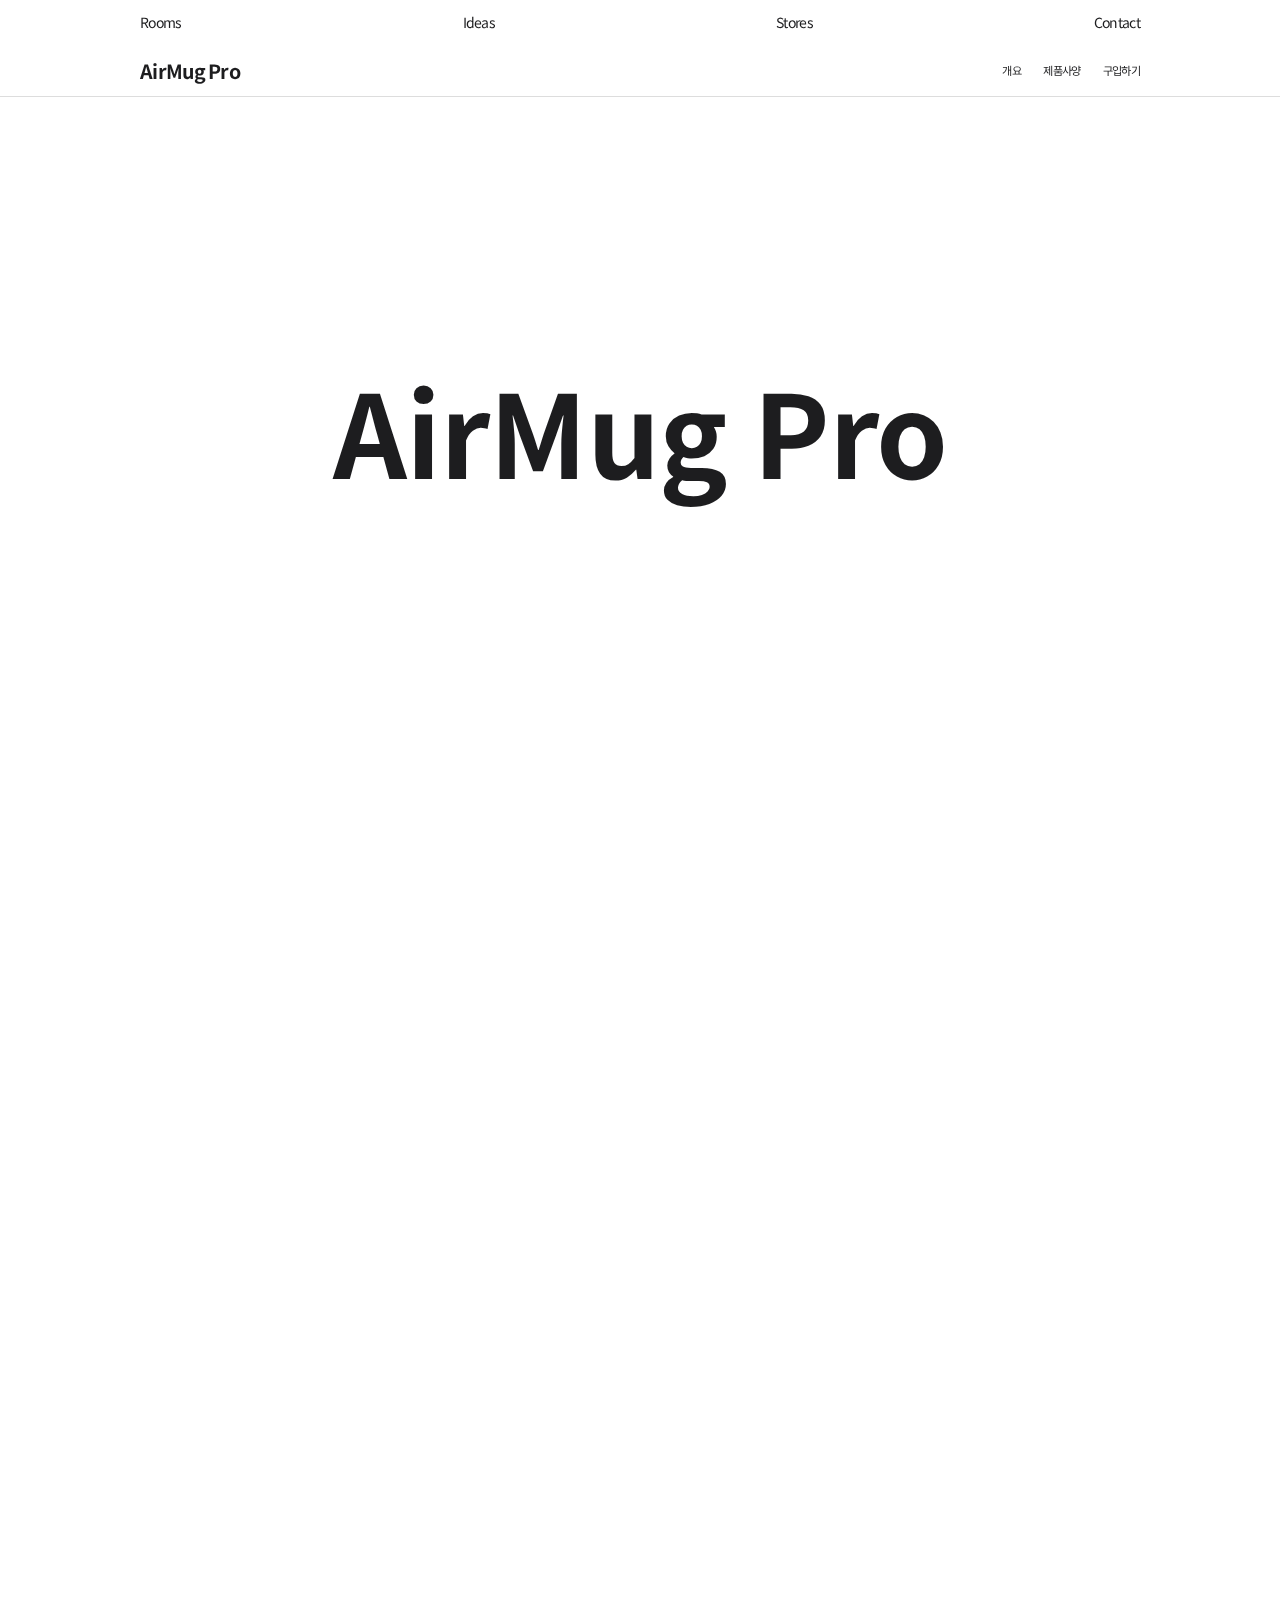
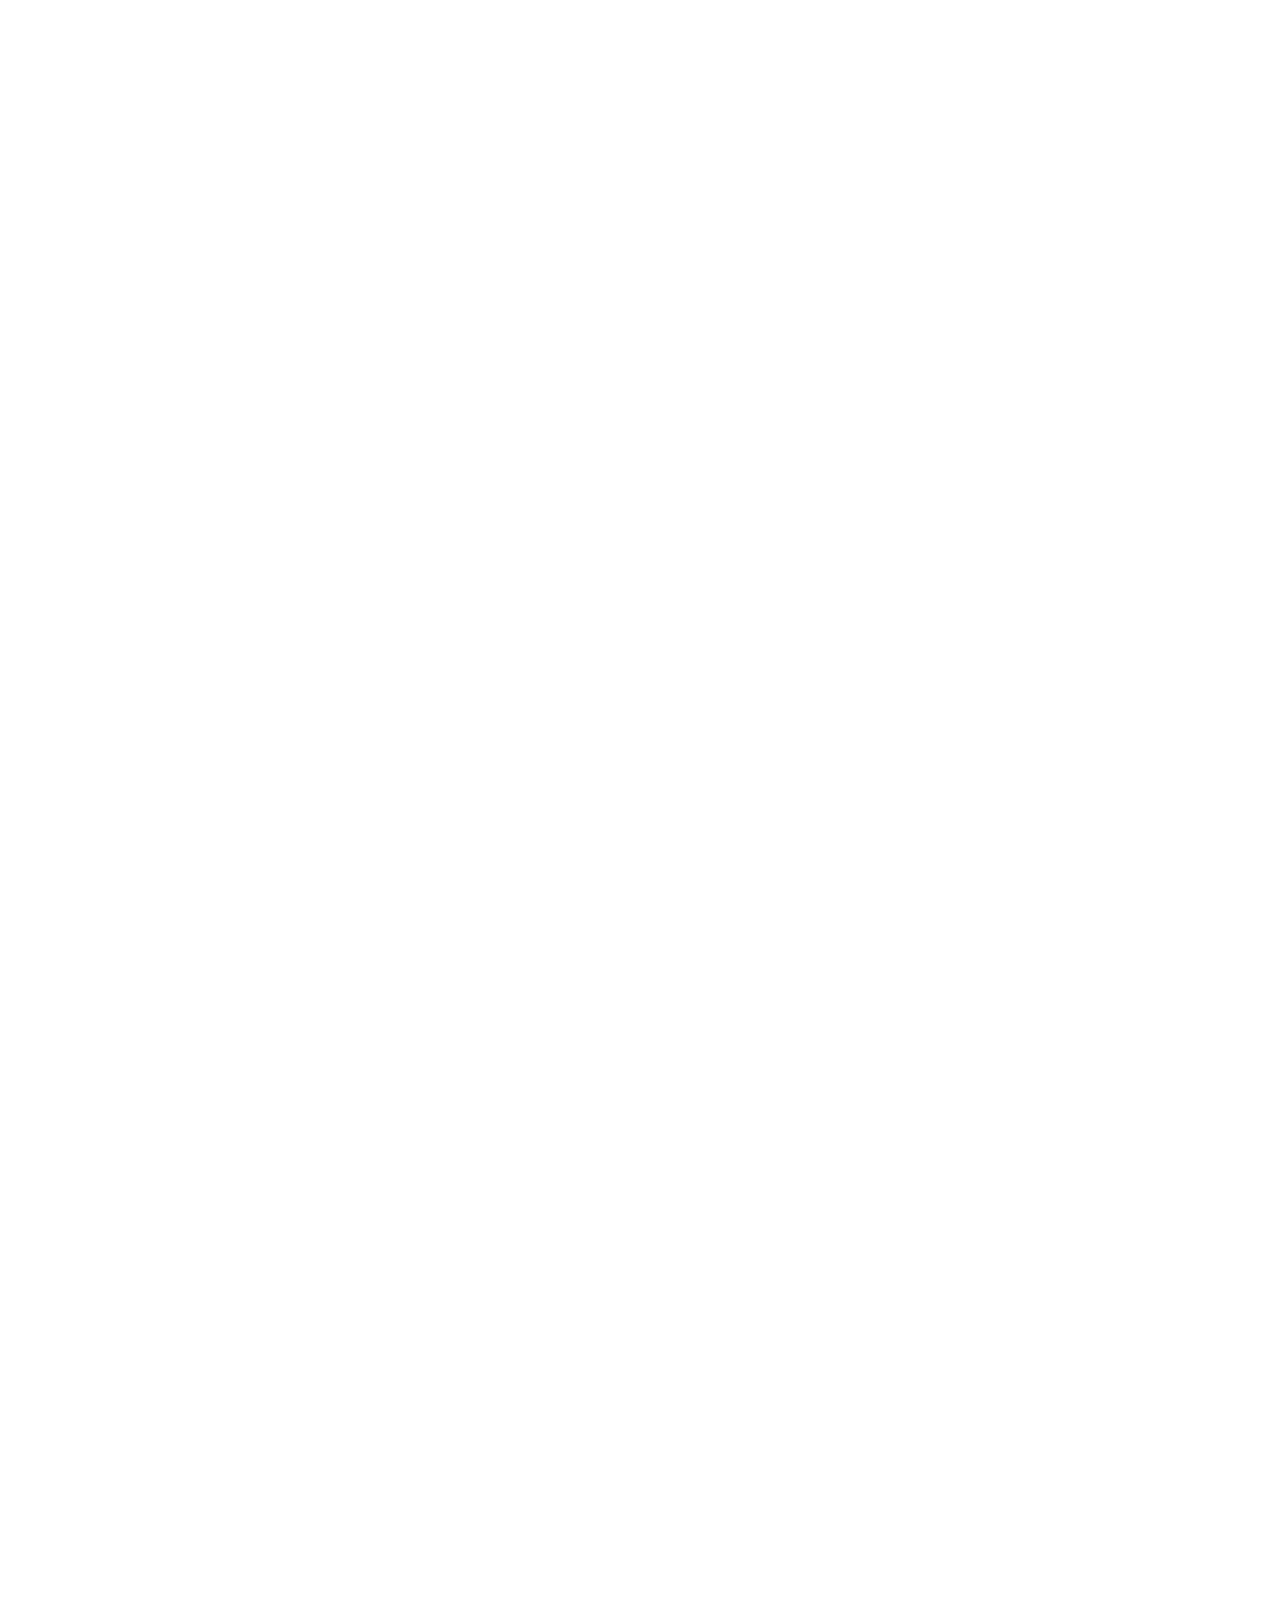
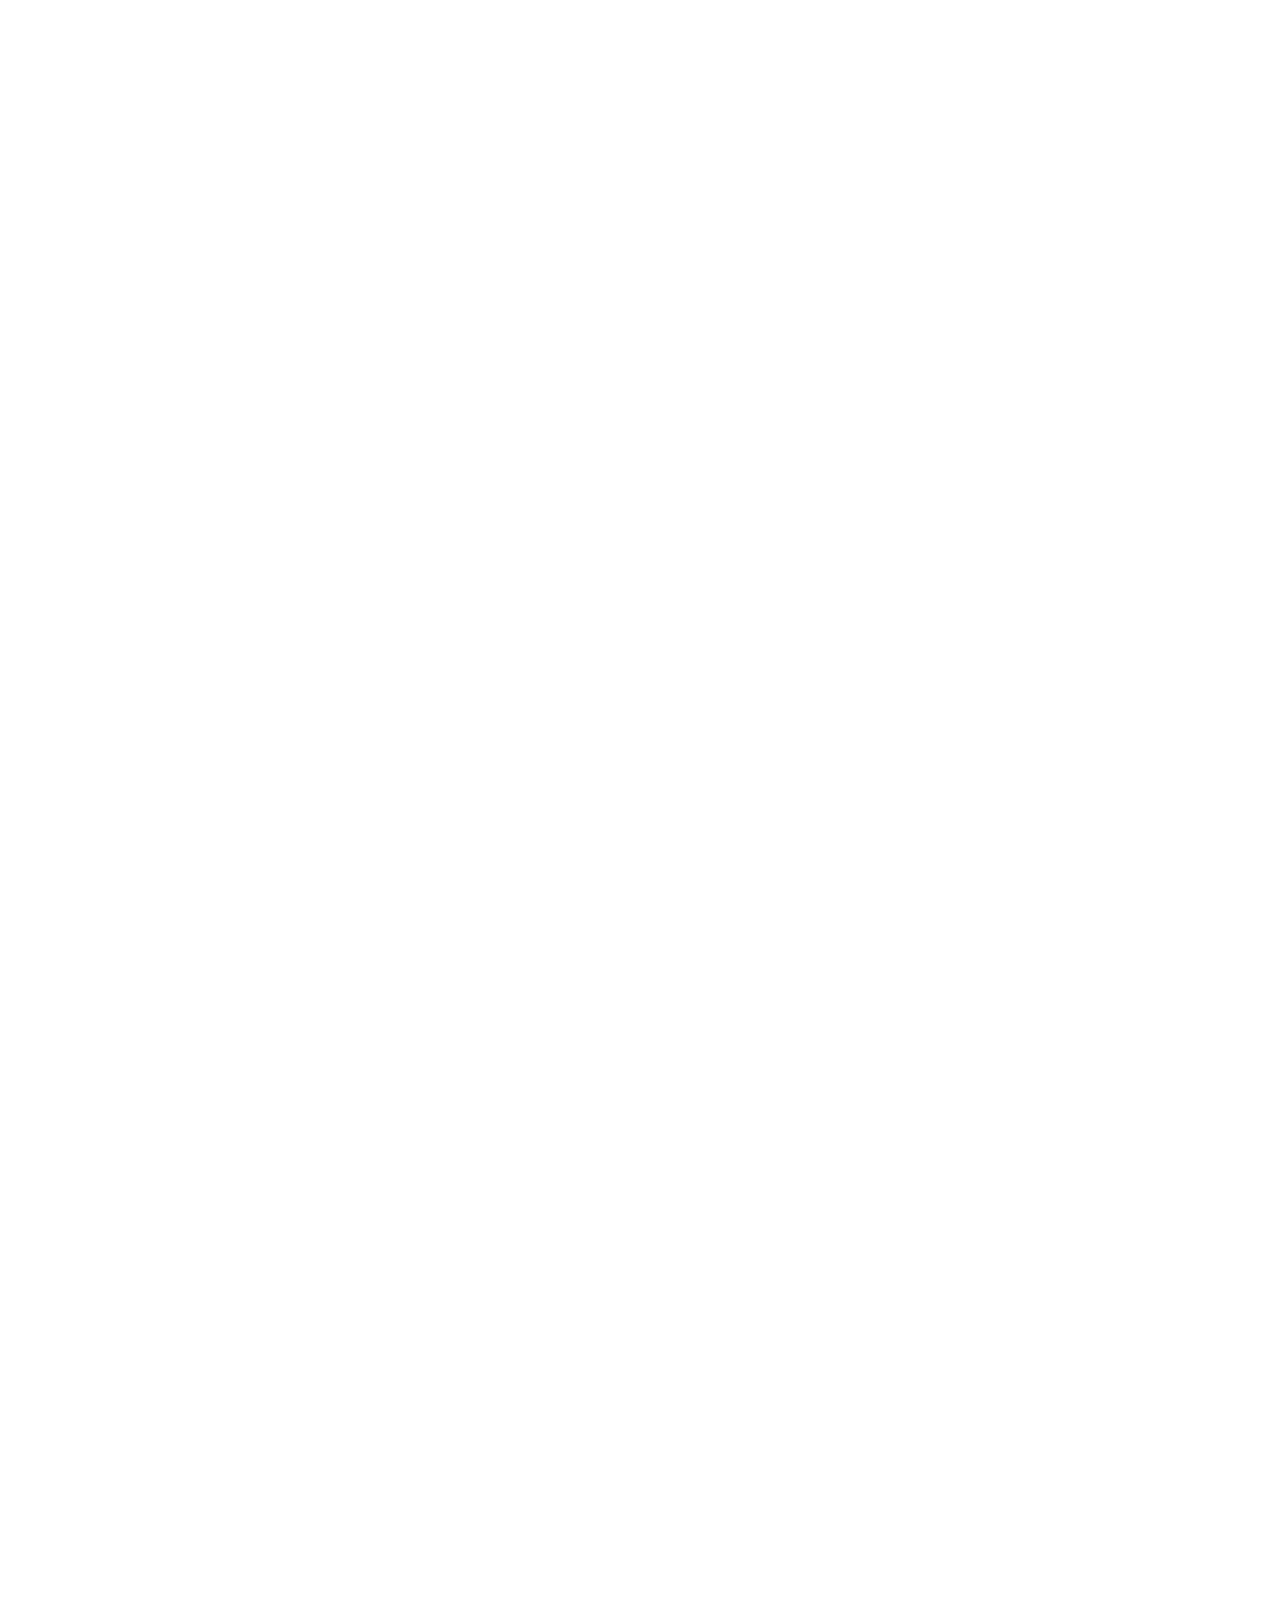
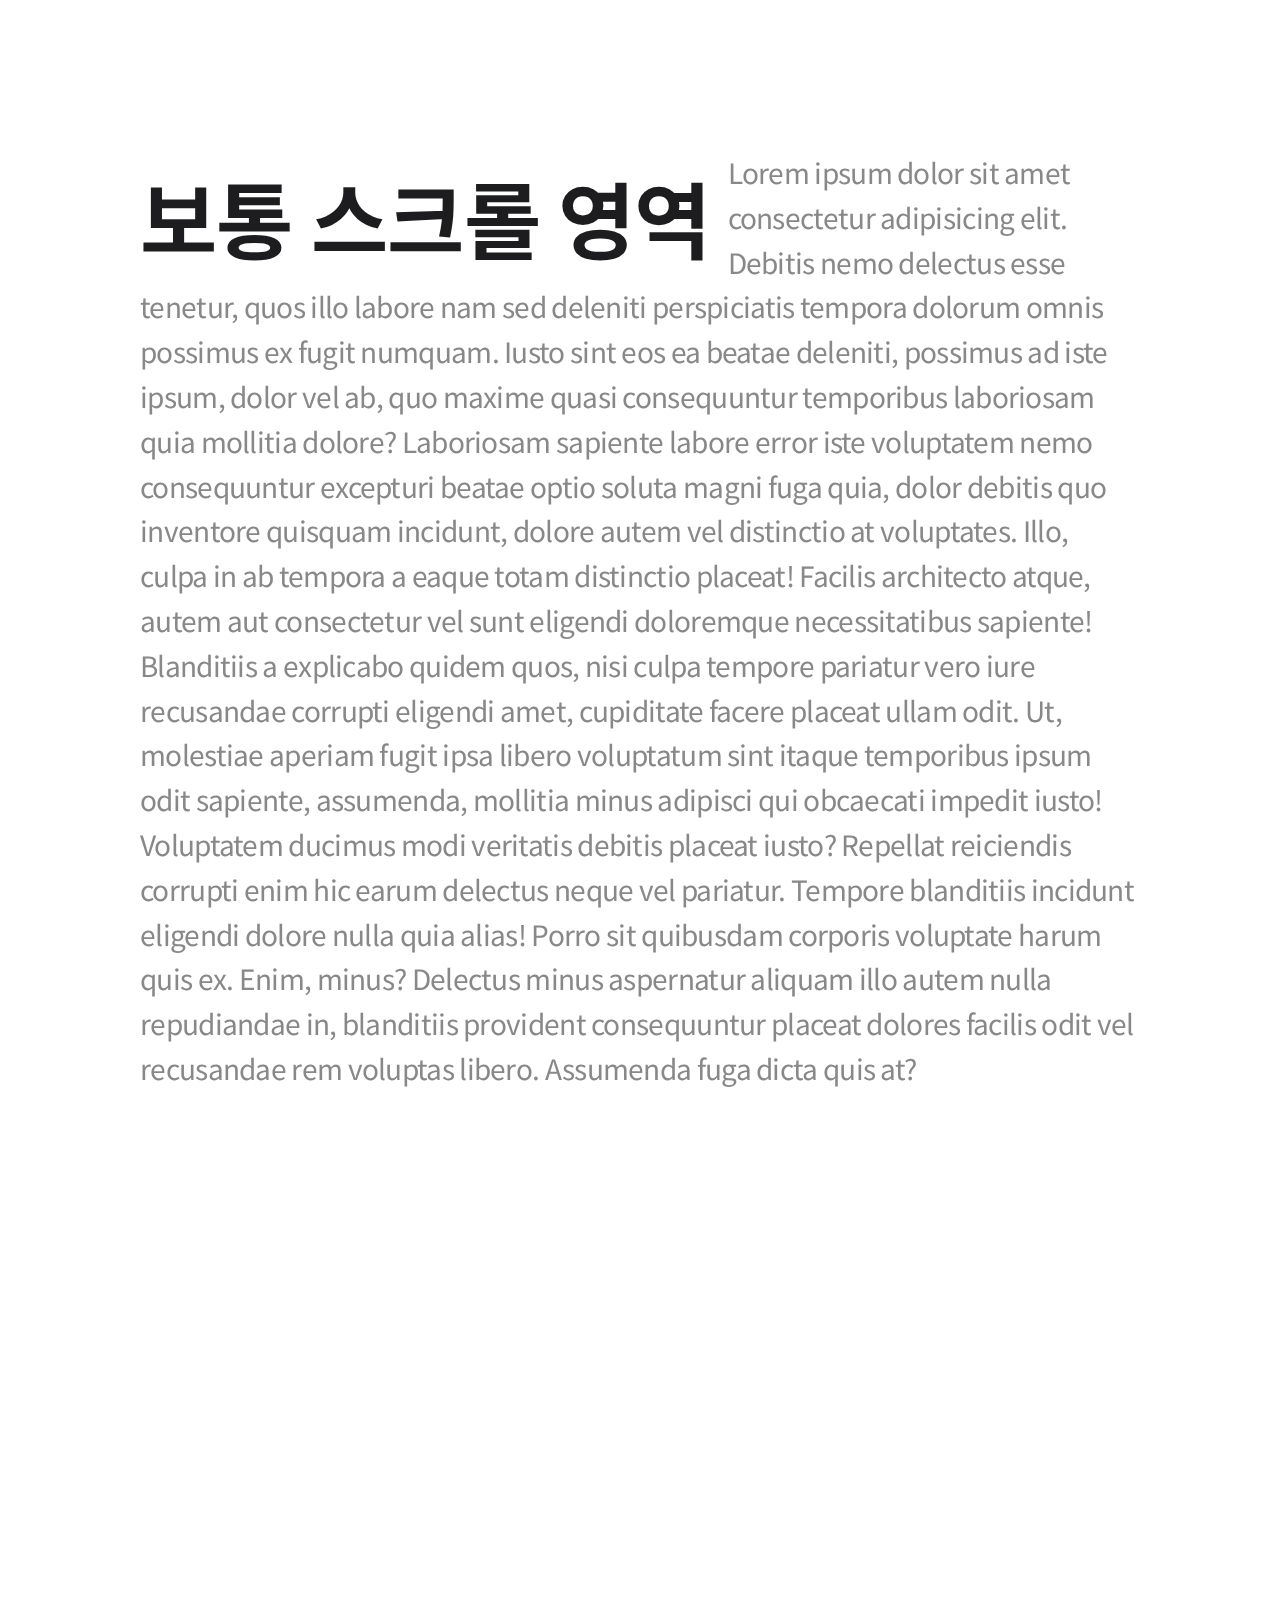
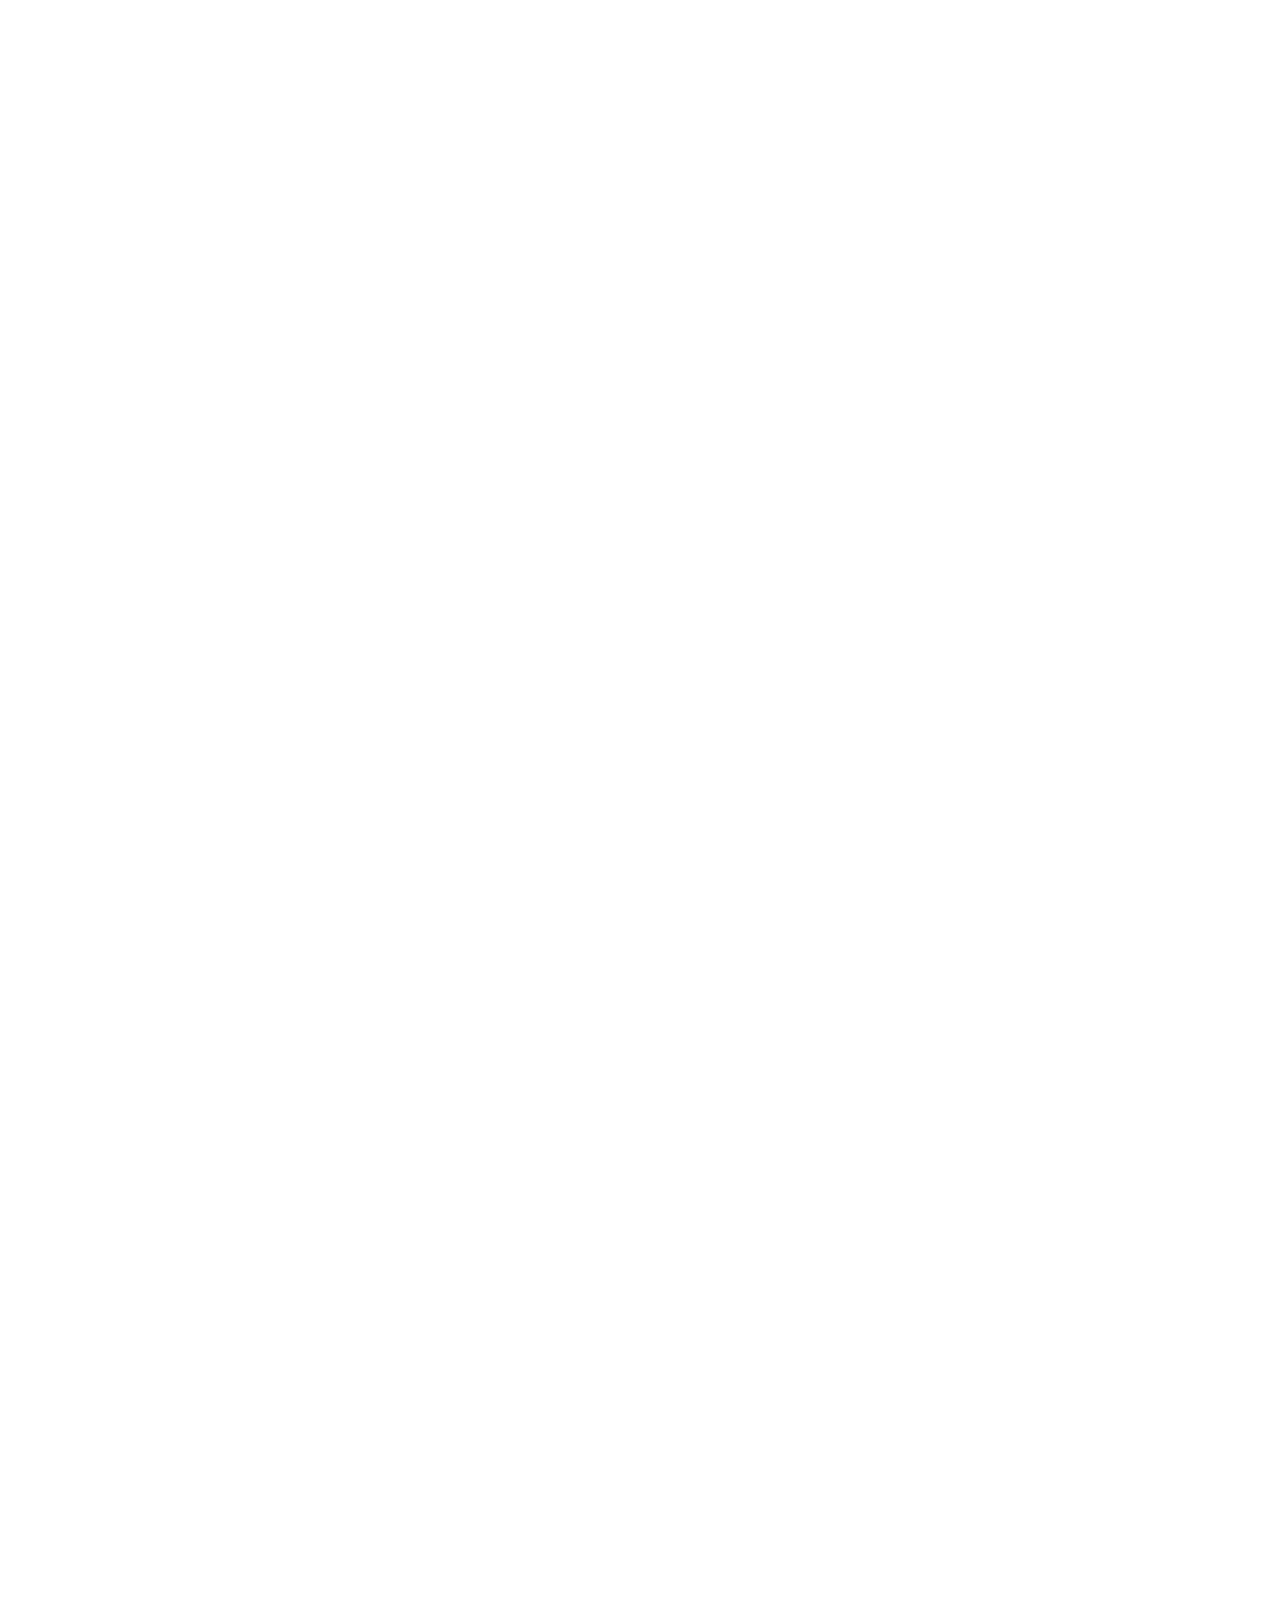
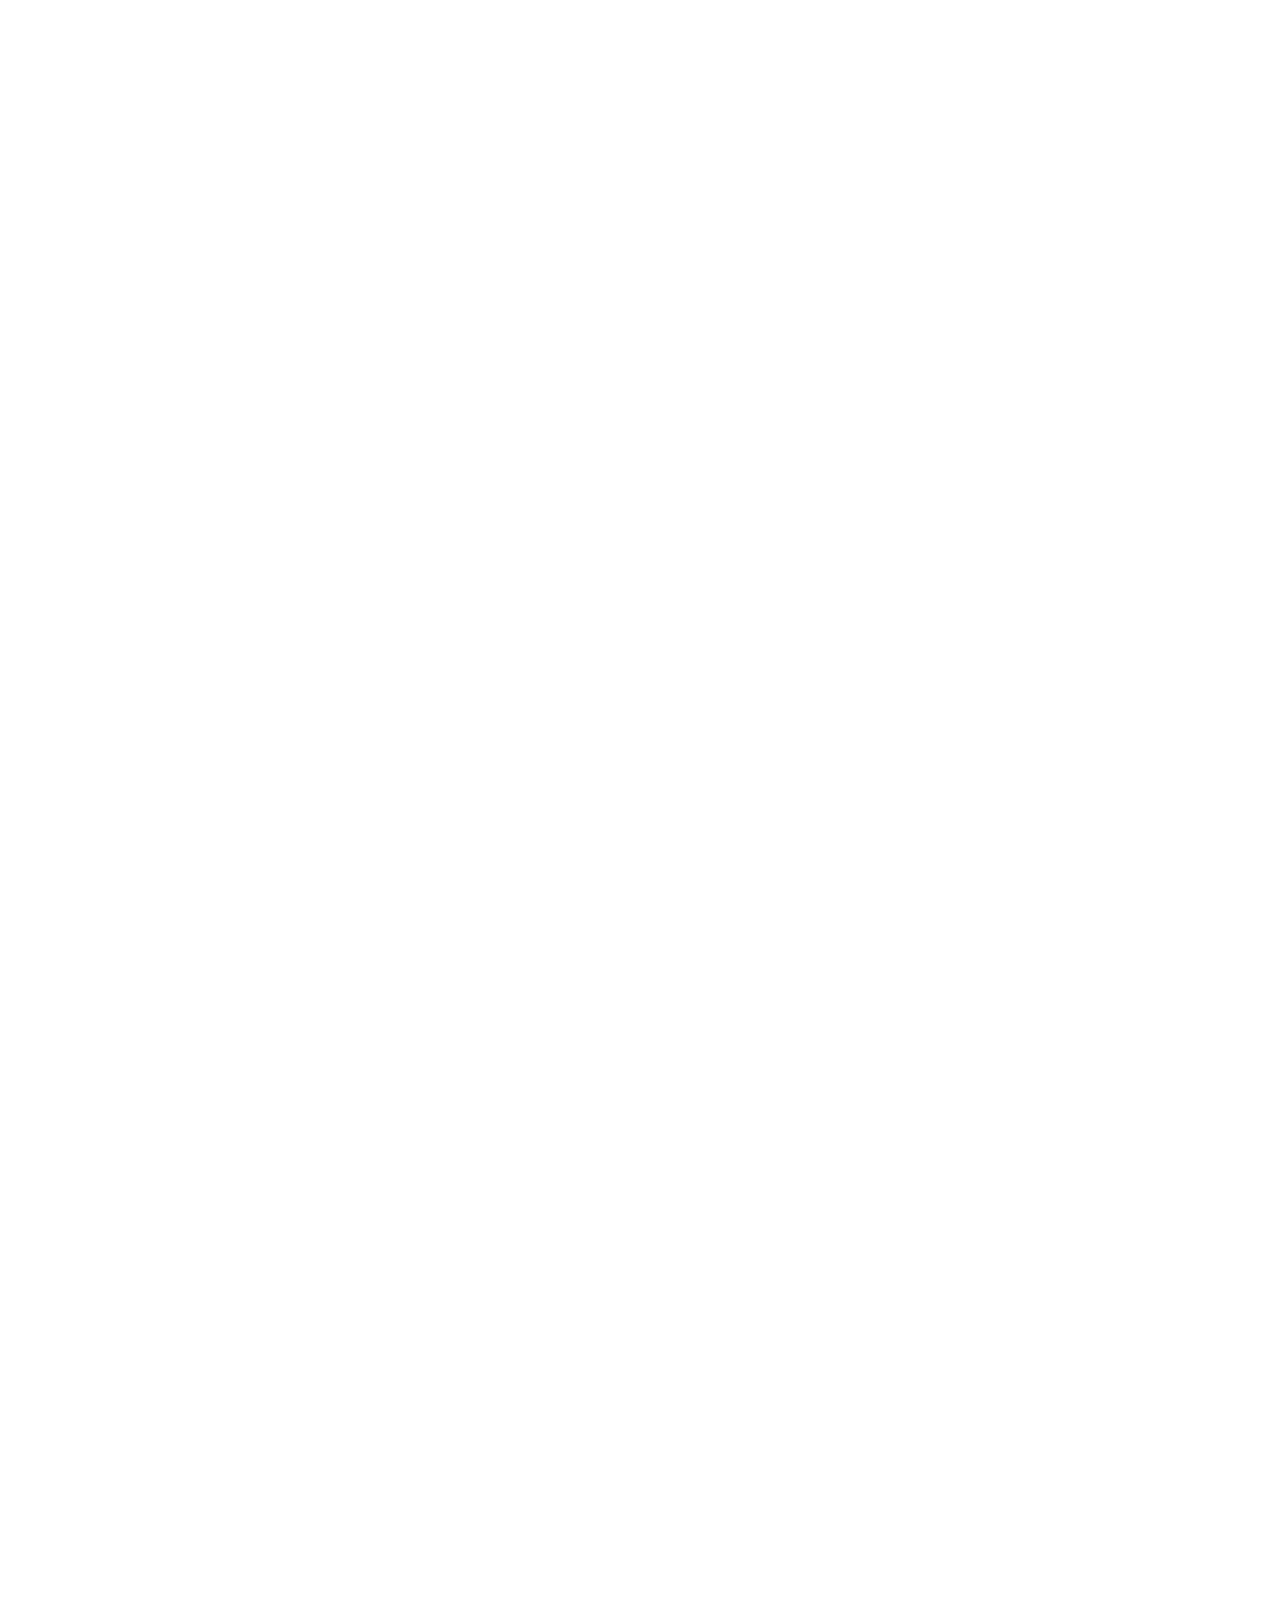
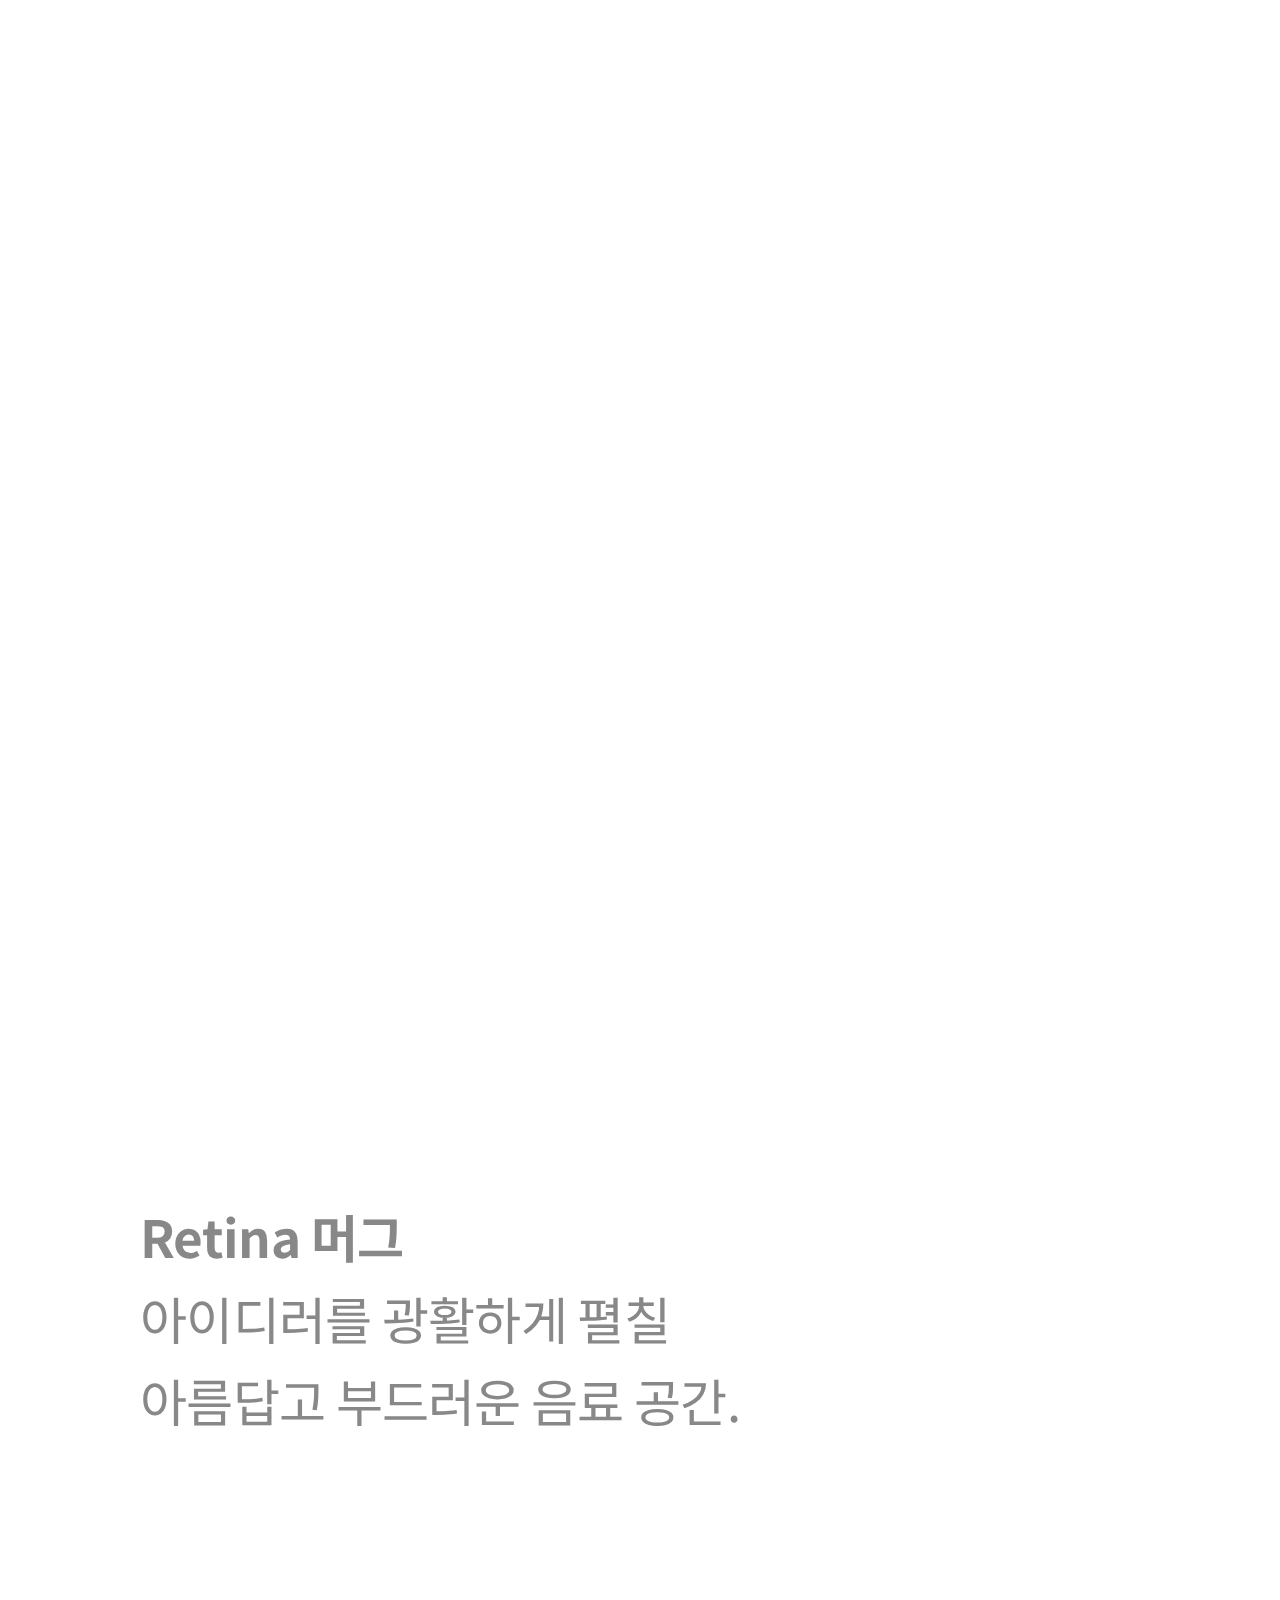
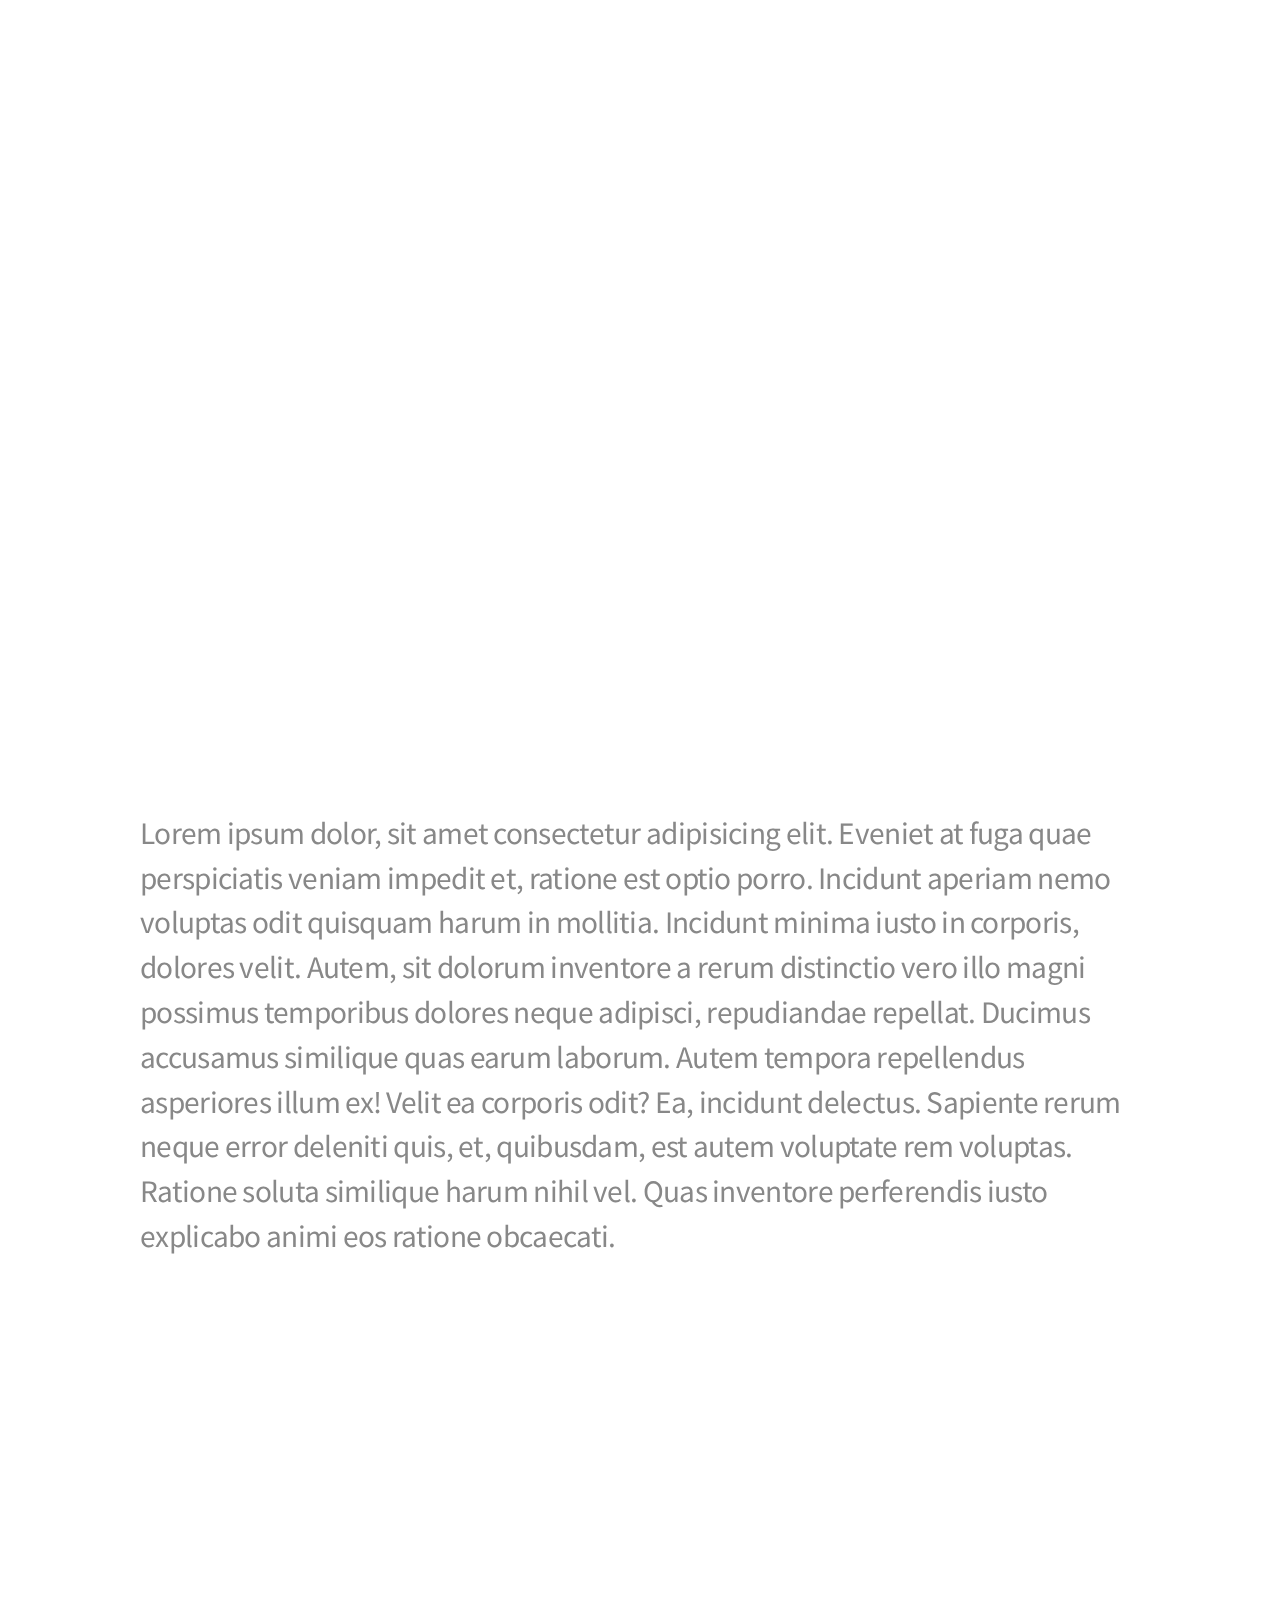
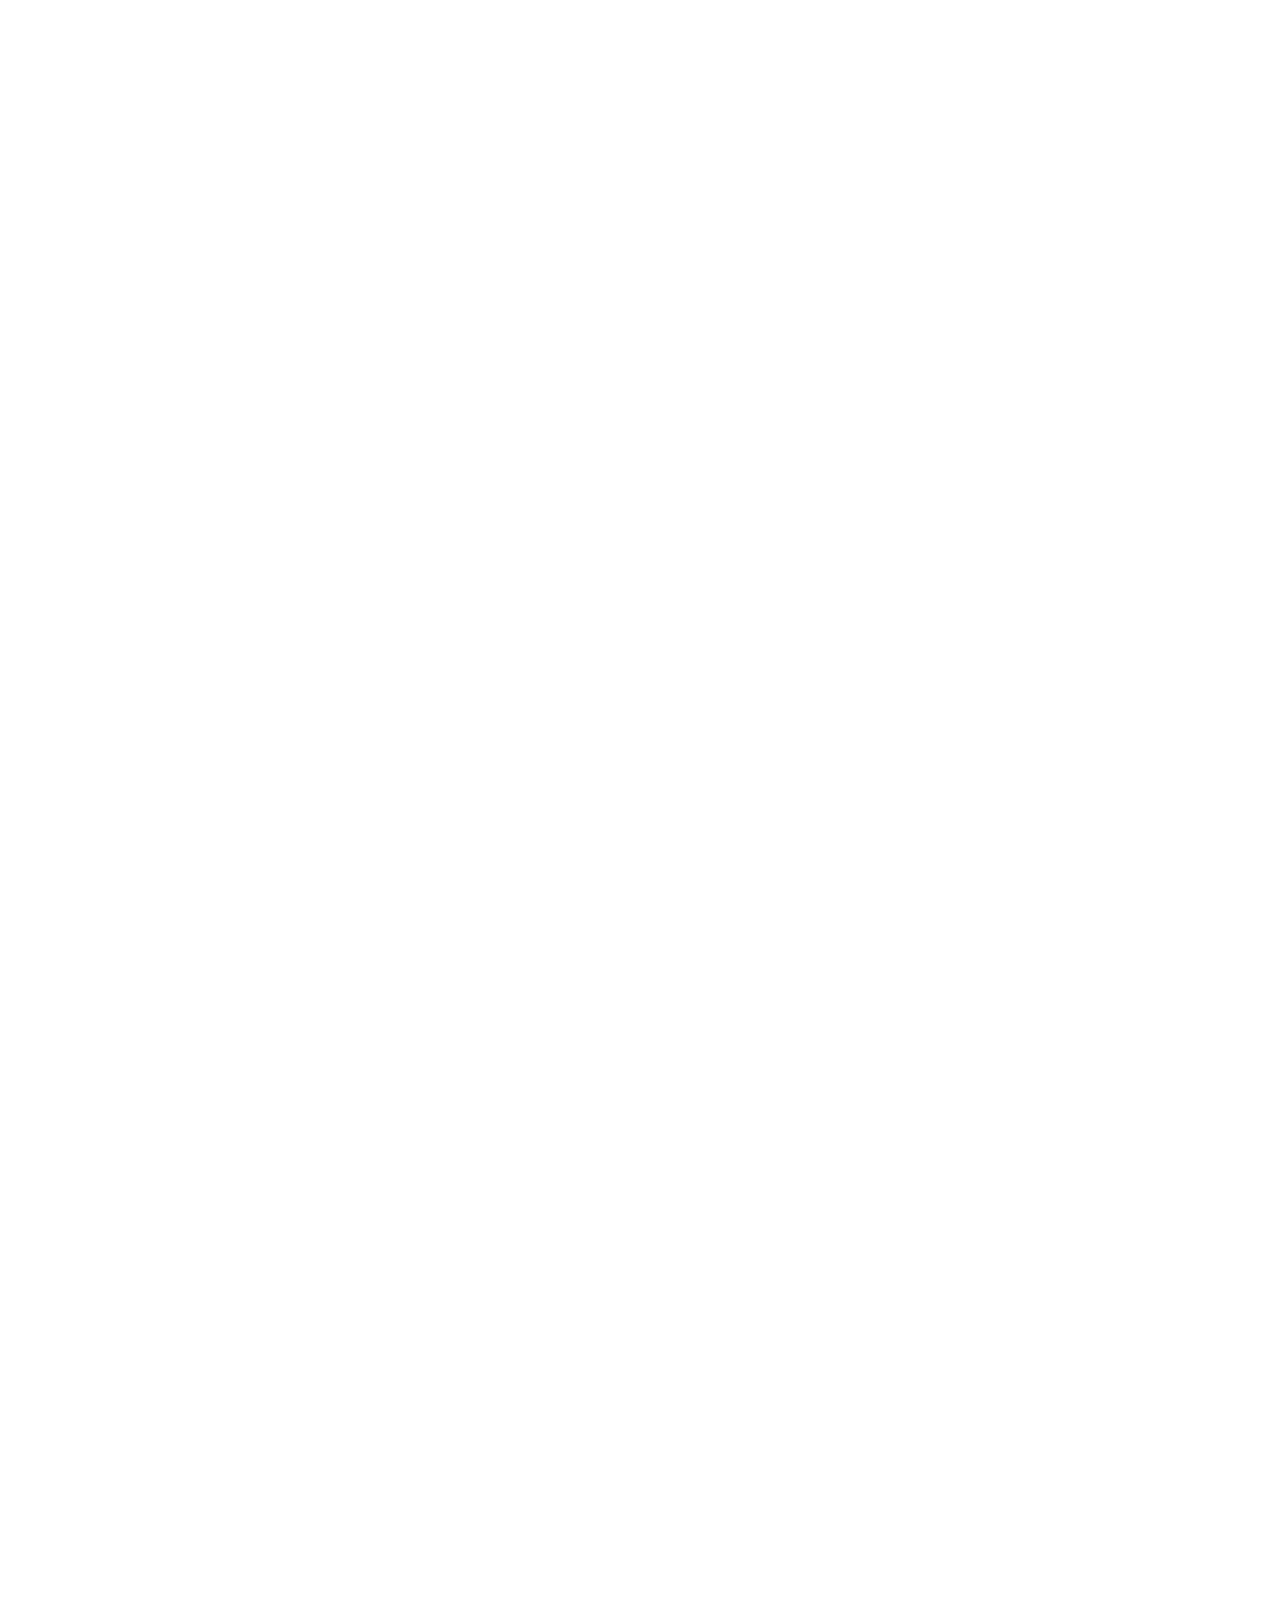
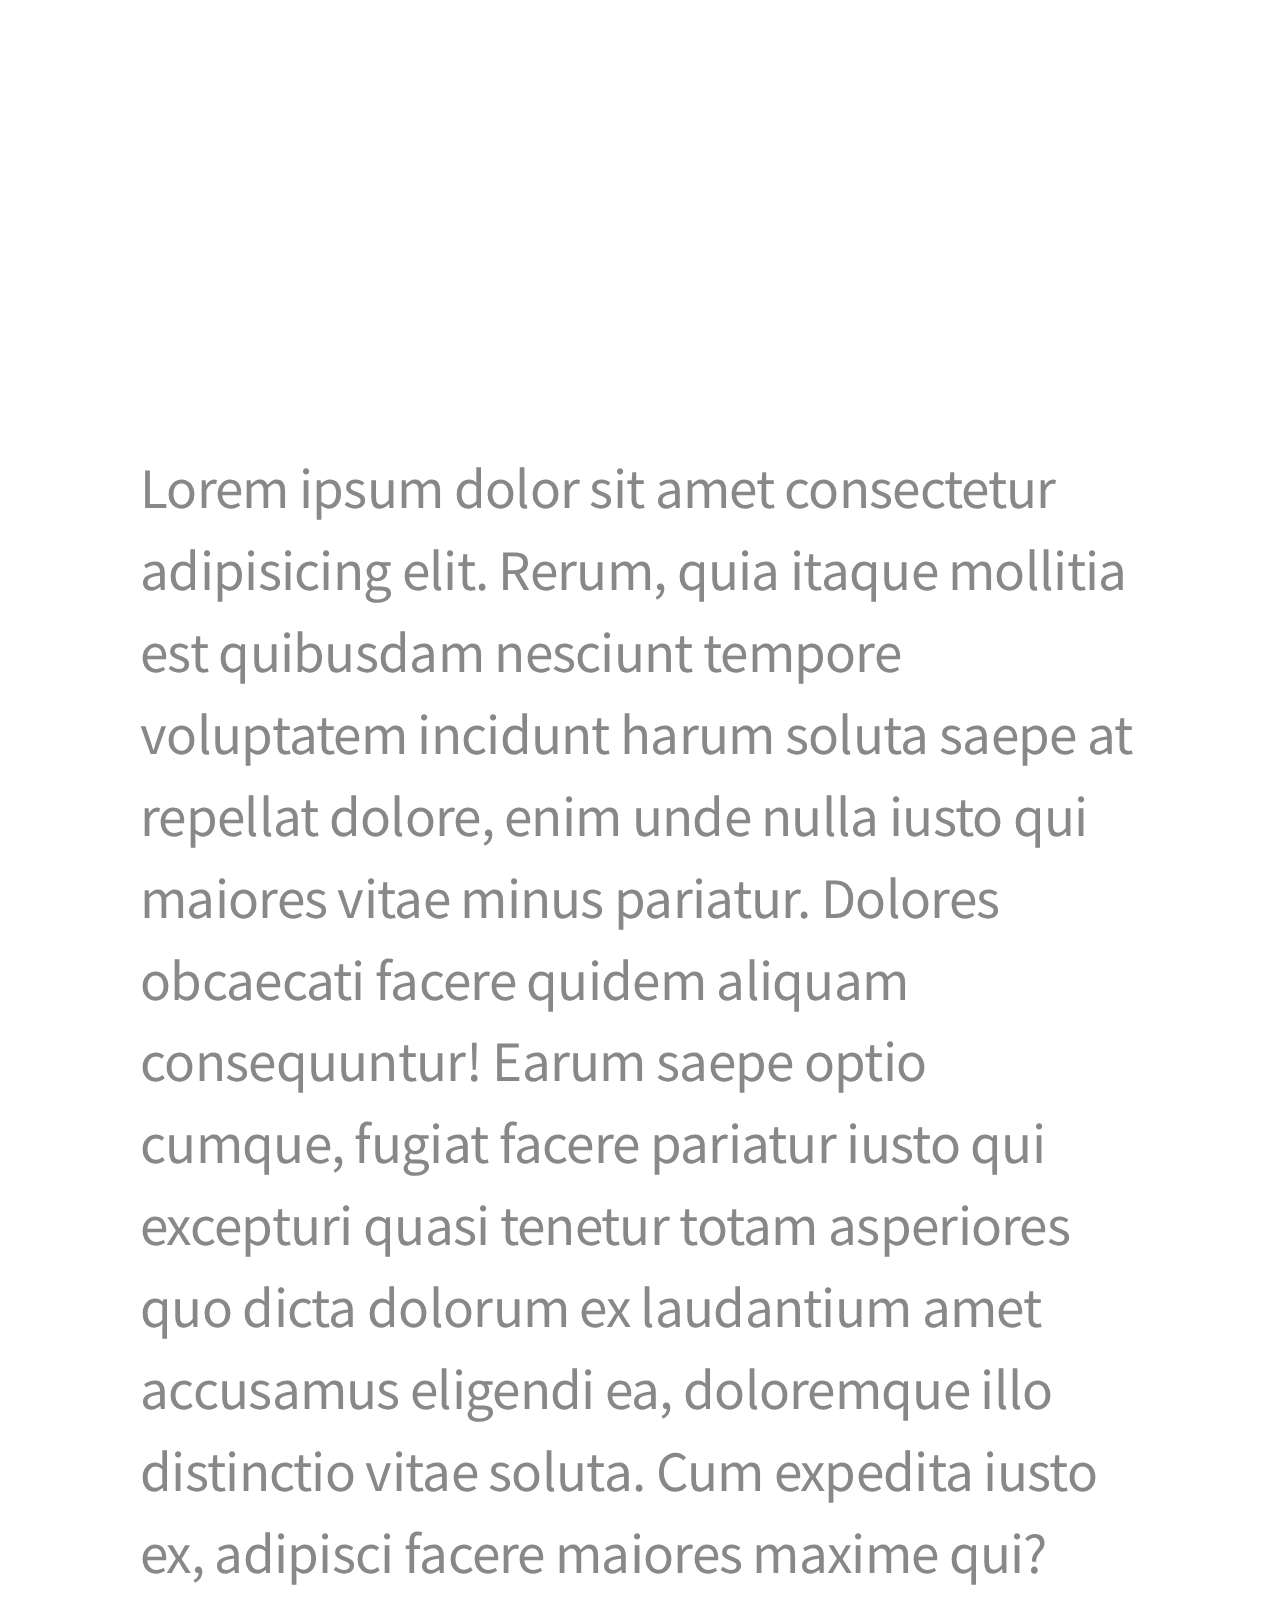
==== commit 88e26a0d: "최종 완료" ====
--- a/apple-clone/index.html
+++ b/apple-clone/index.html
@@ -13,7 +13,12 @@
     <link rel="stylesheet" href="css/main.css">
 </head>
 
-<body>
+<body class="before-load">
+    <div class="loading">
+        <svg class="loading-circle">
+            <circle cx="50%" cy="50%" r="25"></circle>
+        </svg>
+    </div>
     <div class="container">
         <nav class="global-nav">
             <div class="global-nav-links">
@@ -35,10 +40,13 @@
         <!-- 첫 번째 섹션 -->
         <section class="scroll-section" id="scroll-section-0">
             <h1>AirMug Pro</h1>
+            <div class="sticky-elem sticky-elem-canvas">
+                <canvas id="video-canvas-0" width="1920" height="1080"></canvas>
+            </div>
             <div class="sticky-elem main-message a">
                 <p>온전히 빠져들게 하는<br>최고급 세라믹</p>
             </div>
-            <!-- <div class="sticky-elem main-message b">
+            <div class="sticky-elem main-message b">
                 <p>주변 맛을 느끼게 해주는<br>주변 맛 허용 모드</p>
             </div>
             <div class="sticky-elem main-message c">
@@ -46,50 +54,86 @@
             </div>
             <div class="sticky-elem main-message d">
                 <p>새롭게 입가를<br>찾아온 매혹</p>
-            </div> -->
+            </div>
         </section>
-    
-         <!-- 두 번째 섹션 -->
+
+        <!-- 두 번째 섹션 -->
         <section class="scroll-section" id="scroll-section-1">
             <p class="description">
                 <strong>보통 스크롤 영역</strong>
-                Lorem ipsum dolor sit amet consectetur adipisicing elit. Debitis nemo delectus esse tenetur, quos illo labore nam sed deleniti perspiciatis tempora dolorum omnis possimus ex fugit numquam. Iusto sint eos ea beatae deleniti, possimus ad iste ipsum, dolor vel ab, quo maxime quasi consequuntur temporibus laboriosam quia mollitia dolore? Laboriosam sapiente labore error iste voluptatem nemo consequuntur excepturi beatae optio soluta magni fuga quia, dolor debitis quo inventore quisquam incidunt, dolore autem vel distinctio at voluptates. Illo, culpa in ab tempora a eaque totam distinctio placeat! Facilis architecto atque, autem aut consectetur vel sunt eligendi doloremque necessitatibus sapiente! Blanditiis a explicabo quidem quos, nisi culpa tempore pariatur vero iure recusandae corrupti eligendi amet, cupiditate facere placeat ullam odit. Ut, molestiae aperiam fugit ipsa libero voluptatum sint itaque temporibus ipsum odit sapiente, assumenda, mollitia minus adipisci qui obcaecati impedit iusto! Voluptatem ducimus modi veritatis debitis placeat iusto? Repellat reiciendis corrupti enim hic earum delectus neque vel pariatur. Tempore blanditiis incidunt eligendi dolore nulla quia alias! Porro sit quibusdam corporis voluptate harum quis ex. Enim, minus? Delectus minus aspernatur aliquam illo autem nulla repudiandae in, blanditiis provident consequuntur placeat dolores facilis odit vel recusandae rem voluptas libero. Assumenda fuga dicta quis at?
+                Lorem ipsum dolor sit amet consectetur adipisicing elit. Debitis nemo delectus esse tenetur, quos illo
+                labore nam sed deleniti perspiciatis tempora dolorum omnis possimus ex fugit numquam. Iusto sint eos ea
+                beatae deleniti, possimus ad iste ipsum, dolor vel ab, quo maxime quasi consequuntur temporibus
+                laboriosam quia mollitia dolore? Laboriosam sapiente labore error iste voluptatem nemo consequuntur
+                excepturi beatae optio soluta magni fuga quia, dolor debitis quo inventore quisquam incidunt, dolore
+                autem vel distinctio at voluptates. Illo, culpa in ab tempora a eaque totam distinctio placeat! Facilis
+                architecto atque, autem aut consectetur vel sunt eligendi doloremque necessitatibus sapiente! Blanditiis
+                a explicabo quidem quos, nisi culpa tempore pariatur vero iure recusandae corrupti eligendi amet,
+                cupiditate facere placeat ullam odit. Ut, molestiae aperiam fugit ipsa libero voluptatum sint itaque
+                temporibus ipsum odit sapiente, assumenda, mollitia minus adipisci qui obcaecati impedit iusto!
+                Voluptatem ducimus modi veritatis debitis placeat iusto? Repellat reiciendis corrupti enim hic earum
+                delectus neque vel pariatur. Tempore blanditiis incidunt eligendi dolore nulla quia alias! Porro sit
+                quibusdam corporis voluptate harum quis ex. Enim, minus? Delectus minus aspernatur aliquam illo autem
+                nulla repudiandae in, blanditiis provident consequuntur placeat dolores facilis odit vel recusandae rem
+                voluptas libero. Assumenda fuga dicta quis at?
             </p>
         </section>
 
-         <!-- 세 번째 섹션 -->
+        <!-- 세 번째 섹션 -->
         <section class="scroll-section" id="scroll-section-2">
-            <div class="stick-elem main-message">
+            <div class="sticky-elem sticky-elem-canvas">
+                <canvas id="video-canvas-1" width="1920" height="1080"></canvas>
+            </div>
+            <div class="stick-elem main-message a">
                 <p>
                     <small>편안한 촉감</small>
                     입과 하나 되다.
                 </p>
             </div>
-            <div class="sticky-elem desc-message">
+            <div class="sticky-elem desc-message b">
                 <p>
-                    편안한 목넘김을 완성하는 디테일한 여러 구성 요소를, 우리는 이를 하나하나 새롭게 살피고 재구성하는 과저을 거쳐 새로운 수준의 머그, AirMug Pro를 만들었습니다. 입에 뭔가 댔다는 감각은 어느새 사라지고 오롯이 당신과 음료만 감게 되죠.
+                    편안한 목넘김을 완성하는 디테일한 여러 구성 요소를, 우리는 이를 하나하나 새롭게 살피고 재구성하는 과정을 거쳐 새로운 수준의 머그, AirMug Pro를 만들었습니다. 입에 뭔가
+                    댔다는 감각은 어느새 사라지고 오롯이 당신과 음료만 감게 되죠.
                 </p>
                 <div class="pin"></div>
             </div>
-            <div class="sticky-elem desc-message">
+            <div class="sticky-elem desc-message c">
                 <p>
-                    디자인 앤 퀠리티 오브 스웬덴,<br>메이드 인 차이나
+                    디자인 앤 퀠리티 오브 스웨덴,<br>메이드 인 차이나
                 </p>
                 <div class="pin"></div>
             </div>
         </section>
 
-         <!-- 네 번째 섹션 -->
+        <!-- 네 번째 섹션 -->
         <section class="scroll-section" id="scroll-section-3">
             <p class="mid-message">
                 <strong>Retina 머그</strong><br>
                 아이디러를 광활하게 펼칠<br>
                 아름답고 부드러운 음료 공간.
             </p>
+            <canvas class="image-blend-canvas" width="1920" height="1080"></canvas>
             <p class="canvas-caption">
-                Lorem ipsum dolor, sit amet consectetur adipisicing elit. Eveniet at fuga quae perspiciatis veniam impedit et, ratione est optio porro. Incidunt aperiam nemo voluptas odit quisquam harum in mollitia. Incidunt minima iusto in corporis, dolores velit. Autem, sit dolorum inventore a rerum distinctio vero illo magni possimus temporibus dolores neque adipisci, repudiandae repellat. Ducimus accusamus similique quas earum laborum. Autem tempora repellendus asperiores illum ex! Velit ea corporis odit? Ea, incidunt delectus. Sapiente rerum neque error deleniti quis, et, quibusdam, est autem voluptate rem voluptas. Ratione soluta similique harum nihil vel. Quas inventore perferendis iusto explicabo animi eos ratione obcaecati.
+                Lorem ipsum dolor, sit amet consectetur adipisicing elit. Eveniet at fuga quae perspiciatis veniam
+                impedit et, ratione est optio porro. Incidunt aperiam nemo voluptas odit quisquam harum in mollitia.
+                Incidunt minima iusto in corporis, dolores velit. Autem, sit dolorum inventore a rerum distinctio vero
+                illo magni possimus temporibus dolores neque adipisci, repudiandae repellat. Ducimus accusamus similique
+                quas earum laborum. Autem tempora repellendus asperiores illum ex! Velit ea corporis odit? Ea, incidunt
+                delectus. Sapiente rerum neque error deleniti quis, et, quibusdam, est autem voluptate rem voluptas.
+                Ratione soluta similique harum nihil vel. Quas inventore perferendis iusto explicabo animi eos ratione
+                obcaecati.
             </p>
         </section>
+        <section class="normal-content"></section>
+        <p class="mid-message">
+            Lorem ipsum dolor sit amet consectetur adipisicing elit. Rerum, quia itaque mollitia est quibusdam nesciunt
+            tempore voluptatem incidunt harum soluta saepe at repellat dolore, enim unde nulla iusto qui maiores vitae
+            minus pariatur. Dolores obcaecati facere quidem aliquam consequuntur! Earum saepe optio cumque, fugiat
+            facere pariatur iusto qui excepturi quasi tenetur totam asperiores quo dicta dolorum ex laudantium amet
+            accusamus eligendi ea, doloremque illo distinctio vitae soluta. Cum expedita iusto ex, adipisci facere
+            maiores maxime qui? Cumque ratione optio iure quas illum error et quidem laudantium sequi! Incidunt eius
+            porro quasi quidem repellendus suscipit a ea? Officia, illo architecto. Numquam!
+        </p>
         <footer class="footer">
             2023, limshyun
         </footer>
--- a/apple-clone/css/main.css
+++ b/apple-clone/css/main.css
@@ -21,10 +21,20 @@
     text-decoration: none;
 }
 
+body.before-load {
+    overflow: hidden;
+}
+
+.container {
+    /* iphone에서 가로 스크롤 방지 */
+    overflow-x: hidden;
+}
+
 .global-nav {
     position: absolute;
     top: 0;
     left: 0;
+    z-index: 10;
     width: 100%;
     height: 44px;
     padding: 0 1rem;
@@ -34,10 +44,21 @@
     position: absolute;
     top: 45px;
     left: 0;
+    z-index: 11;
     width: 100%;
     height: 52px;
+    padding: 0 1rem;
     border-bottom: 1px solid #ddd;
-    padding: 0 1rem;
+}
+
+.local-nav-sticky .local-nav {
+    position: fixed;
+    top: 0;
+    background: rgba(255, 255, 255, 0.1);
+    -webkit-backdrop-filter: saturate(180%) blur(15px);
+    -moz-backdrop-filter: saturate(180%) blur(15px);
+    -o-backdrop-filter: saturate(180%) blur(15px);
+    backdrop-filter: saturate(180%) blur(15px);
 }
 
 .global-nav-links,
@@ -68,10 +89,14 @@
 }
 
 .scroll-section {
+    position: relative;
     padding-top: 50vh;
 }
 
 #scroll-section-0 h1 {
+    position: relative;
+    top: -10vh;
+    z-index: 5;
     font-size: 4rem;
     text-align: center;
 }
@@ -121,6 +146,7 @@
 .desc-message {
     width: 50%;
     font-weight: bold;
+    opacity: 0;
 }
 
 .pin {
@@ -129,6 +155,16 @@
     background: rgb(29, 29, 31);
 }
 
+#scroll-section-2 .b {
+    top: 10%;
+    left: 40%;
+}
+
+#scroll-section-2 .c {
+    top: 15%;
+    left: 45%;
+}
+
 .mid-message {
     max-width: 1000px;
     margin: 0 auto;
@@ -143,7 +179,7 @@
 
 .canvas-caption {
     max-width: 1000px;
-    margin: 0 auto;
+    margin: -24rem 0 auto;
     padding: 0 1rem;
     font-size: 1.2rem;
     color: #888;
@@ -169,6 +205,100 @@
 #show-scene-2 #scroll-section-2 .sticky-elem,
 #show-scene-3 #scroll-section-3 .sticky-elem {
     display: block;
+    will-change: transform, opacity;
+}
+.scroll-effect-end .sticky-elem {
+    display: none !important;
+}
+.sticky-elem-canvas {
+    top: 0;
+    height: 100%;
+    /* background: #ccc; */
+}
+
+.sticky-elem-canvas canvas {
+    position: absolute;
+    top: 50%;
+    left: 50%;
+}
+
+.image-blend-canvas.sticky-elem {
+    top: 0;
+}
+
+#scroll-section-3 {
+    display: flex;
+    flex-direction: column;
+    align-items: center;
+}
+
+.image-blend-canvas.sticky {
+    position: fixed;
+    top: 0;
+}
+
+.loading {
+    display: flex;
+    align-items: center;
+    justify-content: center;
+    position: fixed;
+    top: 0;
+    right: 0;
+    bottom: 0;
+    left: 0;
+    z-index: 100;
+    background: white;
+    opacity: 0;
+    transition: 0.5s;
+}
+
+.before-load .container {
+    display: none;
+}
+
+.before-load .loading {
+    opacity: 1;
+}
+
+@keyframes loading-spin {
+    100% {
+        transform: rotate(360deg);
+    }
+}
+
+@keyframes loading-circle-ani {
+    0% {
+        stroke-dashoffset: 157;
+    }
+
+    75% {
+        stroke-dashoffset: -147;
+    }
+
+    100% {
+        stroke-dashoffset: -157;
+    }
+}
+
+.loading-circle {
+    width: 54px;
+    height: 54px;
+    animation: loading-spin 3s infinite;
+
+}
+
+.loading-circle circle {
+    stroke: black;
+    stroke-width: 4px;
+    /* getTotalLength()로 stroke의 길이를 얻어올 수 있음 */
+    stroke-dasharray: 157;
+    stroke-dashoffset: 0;
+    fill: transparent;
+    animation: loading-circle-ani 1s infinite;
+}
+
+.normal.content {
+    margin-bottom: 10rem;
 }
 
 @media (min-width: 1024px) {
@@ -181,6 +311,7 @@
     }
 
     .description {
+        padding: 0;
         font-size: 2rem;
     }
 
@@ -200,11 +331,24 @@
         width: 20%;
     }
 
+    #scroll-section-2 .b {
+        top: 20%;
+        left: 53%;
+    }
+
+    #scroll-section-2 .c {
+        left: 55%;
+    }
+
     .mid-message {
+        width: 1000px;
+        padding: 0;
         font-size: 4vw;
     }
 
     .canvas-caption {
+        margin-top: -8rem;
+        padding: 0;
         font-size: 2rem;
     }
 }